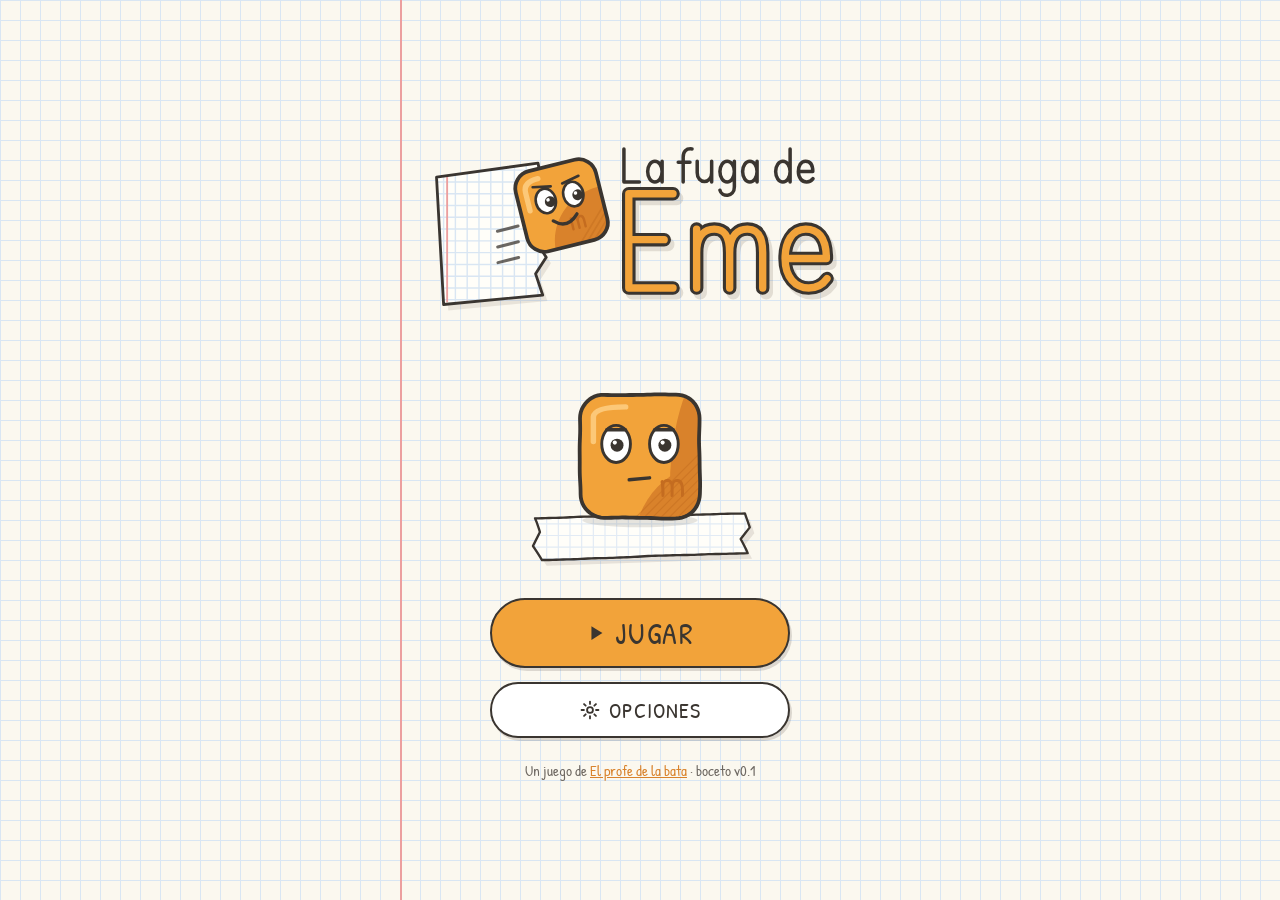
==== index.html @ b696652f "Nivel 11 «El cambio de moneda» y unidades del libro (metros y julios) - js/unidades.js: lo que se en" ====
<!DOCTYPE html>
<html lang="es">
<head>
  <meta charset="utf-8">
  <meta name="viewport" content="width=device-width, initial-scale=1, viewport-fit=cover">
  <title>La fuga de Eme · boceto</title>
  <meta name="description" content="Eme, el bloque de masa m de los problemas de física, quiere escapar del libro. Coloca las piezas para que llegue justo a la bandera: ni más, ni menos.">
  <meta name="theme-color" content="#fbf8ef">
  <link rel="icon" href="img/favicon.svg" type="image/svg+xml">
  <meta property="og:type" content="website">
  <meta property="og:locale" content="es_ES">
  <meta property="og:site_name" content="La fuga de Eme">
  <meta property="og:title" content="La fuga de Eme">
  <meta property="og:description" content="Desprecie el rozamiento. Si puede. Un puzzle de física sobre la energía mecánica.">
  <meta property="og:url" content="https://elprofedelabata.github.io/la-fuga-de-eme/">
  <meta property="og:image" content="https://elprofedelabata.github.io/la-fuga-de-eme/img/compartir.png">
  <meta property="og:image:width" content="1200">
  <meta property="og:image:height" content="630">
  <meta property="og:image:alt" content="Logo de La fuga de Eme, el lema «Desprecie el rozamiento. Si puede.» y el tablero del nivel 1 con Eme en la meta">
  <meta name="twitter:card" content="summary_large_image">
  <link rel="preconnect" href="https://fonts.googleapis.com">
  <link rel="preconnect" href="https://fonts.gstatic.com" crossorigin>
  <link href="https://fonts.googleapis.com/css2?family=Patrick+Hand&display=swap" rel="stylesheet">
  <link rel="stylesheet" href="css/estilos.css?v=ff9feccc">
  <link rel="preload" as="image" href="img/logo.svg">
  <!-- versiones: lo escribe herramientas/versionar.mjs -->
  <script type="importmap">
  {
    "imports": {
      "./js/arrastre.js": "./js/arrastre.js?v=ebaf139f",
      "./js/bienvenida.js": "./js/bienvenida.js?v=6a0dfa88",
      "./js/dev.js": "./js/dev.js?v=e347b7e7",
      "./js/dibujo.js": "./js/dibujo.js?v=e52f0383",
      "./js/escritura.js": "./js/escritura.js?v=d96bef86",
      "./js/fin-cuaderno.js": "./js/fin-cuaderno.js?v=9559b692",
      "./js/foco.js": "./js/foco.js?v=0a150992",
      "./js/historia.js": "./js/historia.js?v=70bc1437",
      "./js/inicio.js": "./js/inicio.js?v=7fcb3ae0",
      "./js/llegada-libro.js": "./js/llegada-libro.js?v=65f859db",
      "./js/main.js": "./js/main.js?v=6855f40c",
      "./js/nivel.js": "./js/nivel.js?v=c50c8a41",
      "./js/niveles.js": "./js/niveles.js?v=0e70aef8",
      "./js/opciones.js": "./js/opciones.js?v=d62a3428",
      "./js/pista.js": "./js/pista.js?v=59de9360",
      "./js/progreso.js": "./js/progreso.js?v=2889ee73",
      "./js/transicion.js": "./js/transicion.js?v=c6c6e9f1",
      "./js/tutorial.js": "./js/tutorial.js?v=2c476a29",
      "./js/unidades.js": "./js/unidades.js?v=d35aa2d8"
    }
  }
  </script>
  <!-- /versiones -->
  <link rel="modulepreload" href="js/nivel.js?v=c50c8a41">
  <link rel="modulepreload" href="js/pista.js?v=59de9360">
  <link rel="modulepreload" href="js/dibujo.js?v=e52f0383">
  <link rel="modulepreload" href="js/arrastre.js?v=ebaf139f">
  <link rel="modulepreload" href="js/historia.js?v=70bc1437">
  <link rel="modulepreload" href="js/bienvenida.js?v=6a0dfa88">
  <link rel="modulepreload" href="js/escritura.js?v=d96bef86">
  <link rel="modulepreload" href="js/fin-cuaderno.js?v=9559b692">
  <link rel="modulepreload" href="js/llegada-libro.js?v=65f859db">
  <link rel="modulepreload" href="js/inicio.js?v=7fcb3ae0">
  <link rel="modulepreload" href="js/niveles.js?v=0e70aef8">
  <link rel="modulepreload" href="js/progreso.js?v=2889ee73">
  <link rel="modulepreload" href="js/opciones.js?v=d62a3428">
  <script type="module" src="js/main.js?v=6855f40c"></script>
</head>
<body>
  <!-- Pantalla de carga: tapa el juego al menos 2 s, mientras se cargan fuentes y módulos -->
  <div class="cargando" id="cargando" role="status" aria-live="polite">
    <img class="cargando-logo" src="img/logo.svg" alt="La fuga de Eme" width="373" height="168">
    <div class="cargando-julitos" aria-hidden="true"><i></i><i></i><i></i><i></i><i></i><i></i><i></i><i></i></div>
    <p class="cargando-texto">Cargando julitos…</p>
  </div>

  <!-- Selección de niveles, agrupados por mundos -->
  <section class="niveles" id="niveles" aria-label="Elige nivel" hidden>
    <header class="niveles-cab">
      <button class="btn redondo" id="btn-niveles-volver" aria-label="Volver a la portada">
        <svg viewBox="0 0 24 24" aria-hidden="true"><path d="M15 5l-7 7 7 7"/></svg>
      </button>
      <h2>Elige nivel</h2>
      <p class="niveles-total" id="niveles-total"></p>
    </header>
    <div class="mundos" id="mundos"></div>
  </section>

  <!-- Pantalla de inicio -->
  <section class="inicio" id="inicio" aria-label="La fuga de Eme" hidden>
    <img class="inicio-logo" src="img/logo.svg" alt="La fuga de Eme" width="373" height="168">
    <canvas class="inicio-eme" id="inicio-eme" aria-hidden="true"></canvas>
    <div class="inicio-botones">
      <button class="btn principal grande" id="btn-jugar">
        <svg viewBox="0 0 24 24" aria-hidden="true"><path d="M7 4.5v15l12-7.5z"/></svg>JUGAR
      </button>
      <div class="inicio-opciones">
        <button class="btn" id="btn-opciones">
          <svg viewBox="0 0 24 24" aria-hidden="true"><circle cx="12" cy="12" r="3.2"/><path d="M12 2.8v2.6M12 18.6v2.6M21.2 12h-2.6M5.4 12H2.8M18.5 5.5l-1.8 1.8M7.3 16.7l-1.8 1.8M18.5 18.5l-1.8-1.8M7.3 7.3L5.5 5.5"/></svg>OPCIONES
        </button>
      </div>
    </div>
    <p class="inicio-pie">Un juego de <a href="https://elprofedelabata.es/" target="_blank" rel="noopener">El profe de la bata</a> · boceto v0.1</p>
  </section>

  <main class="app" id="app" data-modo="montaje">
    <header class="barra-sup">
      <button class="icono" id="btn-menu" aria-label="Acerca de La fuga de Eme">
        <svg viewBox="0 0 24 24" aria-hidden="true"><path d="M3 6.5h18M3 12.2h17M3.5 18h17.5"/></svg>
      </button>
      <h1><span class="marca">La fuga de Eme</span><span id="titulo-nivel">Nivel 1 · Ni más, ni menos</span></h1>
      <div class="estrellas" id="estrellas" role="img" aria-label="Nivel sin superar">
        <span></span>
      </div>
    </header>

    <div class="tablero-zona">
      <div class="tablero-marco">
      <div class="regla" id="regla" role="img" aria-label="Regla de alturas en julitos, de 0 a 9">
        <span class="regla-eme" id="regla-eme" aria-hidden="true"></span>
      </div>
      <div class="tablero" id="tablero">
        <canvas id="lienzo" role="img" aria-label="Tablero de 3 por 3 casillas con el recorrido de Eme"></canvas>
        <canvas id="lienzo-eme" class="lienzo-eme" aria-hidden="true"></canvas>
        <aside class="enunciado" id="enunciado" aria-live="polite" hidden></aside>
        <p class="bocadillo" id="bocadillo"></p>
      </div>
      </div>
    </div>

    <section class="bandeja" id="bandeja" aria-label="Piezas disponibles">
      <div class="piezas" id="piezas"></div>
    </section>

    <section class="directo" id="directo" aria-label="Energía en directo" hidden>
      <div class="directo-cab"><b>Energía en directo</b><span>piezas bloqueadas</span></div>
      <div class="barra-e" id="barra-e">
        <span class="seg ep"></span><span class="seg ec"></span><span class="seg calor"></span>
      </div>
      <p class="directo-pie" id="directo-pie">Total: 8 julitos. Siempre.</p>
    </section>

    <footer class="acciones" id="acciones-montaje">
      <button class="btn redondo" id="btn-vaciar" aria-label="Quitar todas las piezas">
        <svg viewBox="0 0 24 24" aria-hidden="true"><path d="M5.5 9.5A7.5 7.5 0 1 1 5 14"/><path d="M4 4.5v5.5h5.5"/></svg>
      </button>
      <button class="btn principal grande" id="btn-lanzar">
        <svg viewBox="0 0 24 24" aria-hidden="true"><path d="M7 4.5v15l12-7.5z"/></svg>LANZAR
      </button>
    </footer>
    <footer class="acciones controles" id="acciones-directo" hidden>
      <button class="btn" id="btn-pausa" aria-label="Pausa">
        <svg viewBox="0 0 24 24" aria-hidden="true"><path class="i-pausa" d="M8 5v14M16 5v14"/><path class="i-play" d="M7 4.5v15l12-7.5z"/></svg>
        <small>pausa</small>
      </button>
      <button class="btn" id="btn-lento" aria-pressed="false">×0,5<small>cámara lenta</small></button>
      <button class="btn" id="btn-normal" aria-pressed="true">×1<small>normal</small></button>
      <button class="btn" id="btn-parar" aria-label="Parar y volver a montar">
        <svg viewBox="0 0 24 24" aria-hidden="true"><rect x="6" y="6" width="12" height="12" rx="1.5"/></svg>
        <small>parar</small>
      </button>
    </footer>
  </main>

  <div class="hoja-fondo" id="hoja" hidden>
    <section class="hoja" role="dialog" aria-modal="false" aria-labelledby="hoja-titulo">
      <span class="asa" aria-hidden="true"></span>
      <div class="hoja-cab">
        <h2 id="hoja-titulo"></h2>
        <div class="estrellas grandes" id="hoja-estrellas"><span></span></div>
      </div>
      <p class="hoja-msg" id="hoja-msg"></p>
      <p class="hoja-sub">Balance de energía</p>
      <div class="balance" id="balance"></div>
      <p class="ecuacion"><b id="ecuacion"></b><span id="cita"></span></p>
      <p class="pista-ayuda" id="pista-ayuda" hidden></p>
      <div class="hoja-botones">
        <button class="btn" id="btn-reintentar">
          <svg viewBox="0 0 24 24" aria-hidden="true"><path d="M5.5 9.5A7.5 7.5 0 1 1 5 14"/><path d="M4 4.5v5.5h5.5"/></svg>Reintentar
        </button>
        <button class="btn principal" id="btn-al-mapa" title="Volver al mapa de niveles">
          <svg viewBox="0 0 24 24" aria-hidden="true"><path d="M3.5 6.5l5.5-2.5 6 2.5 5.5-2.5v13.5l-5.5 2.5-6-2.5-5.5 2.5z"/><path d="M9 4v13.5M15 6.5V20"/></svg><span id="al-mapa-texto">Al mapa</span>
        </button>
      </div>
    </section>
  </div>

  <dialog class="acerca" id="acerca">
    <h2><img class="acerca-logo" src="img/logo.svg" alt="La fuga de Eme" width="373" height="168"></h2>
    <p class="lema">Desprecie el rozamiento. Si puede.</p>
    <p>Eme es <i>el</i> bloque de los problemas de física: «un bloque de masa <i>m</i> desliza por un plano inclinado…». Está harto, y quiere escapar del libro.</p>
    <p>Coloca las piezas que faltan para que llegue a la bandera con la energía justa. Cada cuadrito de altura es un <b>julito</b> de energía potencial; cada material se come unos cuantos en forma de calor.</p>
    <p class="nota">Boceto v0.1 · solo el nivel 1. Un juego de <a href="https://elprofedelabata.es/" target="_blank" rel="noopener">El profe de la bata</a>.</p>
    <form method="dialog" class="acerca-botones">
      <button class="btn" id="btn-elegir-nivel" value="niveles">Elegir nivel</button>
      <button class="btn" id="btn-menu-opciones" value="opciones">Opciones</button>
      <button class="btn" id="btn-ver-historia" value="historia">Ver la historia</button>
      <button class="btn" id="btn-ver-fin1" value="fin1" hidden>Ver el final del cuaderno</button>
      <button class="btn" id="btn-ver-libro" value="libro" hidden>Ver la llegada al libro</button>
      <button class="btn principal">¡Vamos!</button>
    </form>
  </dialog>

  <!-- Opciones -->
  <dialog class="opciones" id="opciones" aria-labelledby="opciones-titulo">
    <header class="opciones-cab">
      <h2 id="opciones-titulo">Opciones</h2>
      <button class="icono cerrar" id="opciones-cerrar" aria-label="Cerrar opciones">
        <svg viewBox="0 0 24 24" aria-hidden="true"><path d="M6 6l12 12M18 6L6 18"/></svg>
      </button>
    </header>

    <section class="opciones-bloque">
      <h3>Apariencia</h3>
      <fieldset class="opcion">
        <legend>Calidad</legend>
        <div class="segmentos">
          <label><input type="radio" name="calidad" value="baja"><span>Baja</span></label>
          <label><input type="radio" name="calidad" value="media"><span>Media</span></label>
          <label><input type="radio" name="calidad" value="alta"><span>Alta</span></label>
        </div>
      </fieldset>
      <fieldset class="opcion">
        <legend>Modo</legend>
        <div class="segmentos">
          <label><input type="radio" name="tema" value="claro"><span>
            <svg viewBox="0 0 24 24" aria-hidden="true"><circle cx="12" cy="12" r="4.2"/><path d="M12 2.5v2.4M12 19.1v2.4M2.5 12h2.4M19.1 12h2.4M5.3 5.3L7 7M17 17l1.7 1.7M5.3 18.7L7 17M17 7l1.7-1.7"/></svg>Claro</span></label>
          <label><input type="radio" name="tema" value="oscuro"><span>
            <svg viewBox="0 0 24 24" aria-hidden="true"><path d="M20 14.5A8.5 8.5 0 1 1 9.5 4a7 7 0 0 0 10.5 10.5z"/></svg>Oscuro</span></label>
        </div>
      </fieldset>
    </section>

    <section class="opciones-bloque">
      <h3>Sonido</h3>
      <label class="opcion deslizador"><span>General</span>
        <input type="range" name="volumen" min="0" max="100" step="5"><output></output></label>
      <label class="opcion deslizador"><span>Música</span>
        <input type="range" name="musica" min="0" max="100" step="5"><output></output></label>
      <label class="opcion deslizador"><span>Efectos</span>
        <input type="range" name="efectos" min="0" max="100" step="5"><output></output></label>
    </section>

    <section class="opciones-bloque">
      <h3>Datos</h3>
      <div class="opcion borrar" id="borrar">
        <p class="borrar-texto">Borra las estrellas, la historia vista y estas opciones. El juego vuelve a empezar como la primera vez.</p>
        <button class="btn peligro" id="btn-borrar">
          <svg viewBox="0 0 24 24" aria-hidden="true"><path d="M4.5 7h15M9.5 7V4.8h5V7M6.5 7l1 13h9l1-13M10 11v5.5M14 11v5.5"/></svg>Borrar progreso
        </button>
        <div class="borrar-confirmar" id="borrar-confirmar" hidden>
          <p><b>¿Seguro?</b> No se puede deshacer.</p>
          <button class="btn" id="btn-borrar-no">Cancelar</button>
          <button class="btn peligro" id="btn-borrar-si">Sí, borrar</button>
        </div>
        <p class="borrar-hecho" id="borrar-hecho" role="status" hidden>Progreso borrado. Reiniciando…</p>
      </div>
    </section>
    <p class="opciones-nota">Boceto: de momento, solo «Borrar progreso» tiene efecto.</p>
  </dialog>

  <!-- Historia de primer acceso: quién es Eme y cuál es su plan -->
  <!-- Bienvenida del primer nivel: Eme en primer plano se presenta -->
  <div class="bienvenida" id="bienvenida" role="dialog" aria-modal="true" aria-label="Eme te da la bienvenida" hidden>
    <div class="bienvenida-escena">
      <button class="bienvenida-bocadillo" id="bienvenida-bocadillo">
        <span class="bienvenida-texto" id="bienvenida-texto" aria-hidden="true"></span>
        <span class="bienvenida-seguir" aria-hidden="true"><span class="con-raton">Haz clic para continuar</span><span class="con-dedo">Toca para continuar</span>&nbsp;▸</span>
      </button>
      <canvas class="bienvenida-eme" id="bienvenida-eme" aria-hidden="true"></canvas>
    </div>
  </div>

  <div class="historia" id="historia" role="dialog" aria-modal="true" aria-label="La historia de Eme" hidden>
    <button class="btn saltar" id="historia-saltar">Saltar
      <svg viewBox="0 0 24 24" aria-hidden="true"><path d="M5 6l6 6-6 6M12 6l6 6-6 6"/></svg>
    </button>
    <canvas id="historia-lienzo" aria-hidden="true"></canvas>
    <p class="historia-texto" id="historia-texto" aria-live="polite"></p>
    <div class="historia-pie">
      <div class="historia-puntos" id="historia-puntos" aria-hidden="true"></div>
      <button class="btn principal grande" id="historia-vamos" hidden>¡Vamos!</button>
      <p class="historia-ayuda">Toca para avanzar</p>
    </div>
  </div>
</body>
</html>
---- css/estilos.css ----
/* La fuga de Eme · estilos (boceto). Móvil en vertical primero. */
:root {
  --papel: #fbf8ef;
  --cuadri: #d9e6f3;
  --tarjeta: #fffef9;
  --lapiz: #3a3530;
  --suave: #6e6862;
  --naranja: #f2a33a;
  --naranja-o: #d9822b;
  --julito: #f7d046;
  --calor: #e5533d;
  --ep: #5c8ee6;
  --fuente: "Patrick Hand", "Segoe Print", "Comic Sans MS", cursive;
  /* bordes "a mano": radios ligeramente irregulares */
  --mano: 14px 11px 15px 10px / 11px 15px 10px 14px;
  --mano-peq: 9px 7px 10px 6px / 7px 10px 6px 9px;
}

* { box-sizing: border-box; }
html, body { margin: 0; height: 100%; }
body {
  font-family: var(--fuente);
  color: var(--lapiz);
  background-color: var(--papel);
  background-image:
    linear-gradient(var(--cuadri) 1px, transparent 1px),
    linear-gradient(90deg, var(--cuadri) 1px, transparent 1px);
  background-size: 20px 20px;
  -webkit-tap-highlight-color: transparent;
  overscroll-behavior: none;
}
button { font: inherit; color: inherit; }
[hidden] { display: none !important; }

.app {
  height: 100dvh;
  max-width: 460px;
  margin: 0 auto;
  display: flex;
  flex-direction: column;
  gap: 8px;
  padding: max(8px, env(safe-area-inset-top)) 12px max(10px, env(safe-area-inset-bottom));
}

/* ---------- barra superior ---------- */
.barra-sup { display: flex; align-items: center; gap: 8px; min-height: 44px; }
.barra-sup h1 {
  flex: 1; margin: 0; text-align: center; font-weight: normal; line-height: 1.05;
  display: flex; flex-direction: column;
}
.barra-sup .marca { font-size: 13px; color: var(--naranja-o); letter-spacing: 0.04em; }
.barra-sup #titulo-nivel { font-size: 19px; }
/* en el libro, el título abre el enunciado del problema */
#titulo-nivel.con-enunciado { cursor: pointer; text-decoration: underline dotted 1.5px; text-underline-offset: 4px; }

/* la ficha del enunciado: un recuadro del libro de texto, sobre la parte de abajo del tablero */
.enunciado {
  position: absolute; left: 5%; right: 5%; bottom: 5%; z-index: 32;
  padding: 9px 13px 10px; cursor: pointer;
  font-family: Georgia, "Times New Roman", serif; font-size: 15px; line-height: 1.35; color: #2c2824;
  background: #fffef9; border: 1.5px solid #7d9cbf; border-left: 5px solid #3d6a99; border-radius: 3px;
  box-shadow: 3px 4px 0 rgba(60, 50, 40, 0.18);
  animation: entra-enunciado 0.45s cubic-bezier(0.2, 1.3, 0.5, 1);
}
.enunciado[hidden] { display: none; }
.enunciado b { display: block; margin-bottom: 2px; font-size: 14px; color: #3d6a99; }
.enunciado p { margin: 0; }
@keyframes entra-enunciado { from { opacity: 0; transform: translateY(14px) rotate(-1.5deg); } }
.icono {
  width: 44px; height: 44px; border: 0; background: none; padding: 8px; border-radius: 10px; cursor: pointer;
}
.icono svg { width: 100%; height: 100%; fill: none; stroke: var(--lapiz); stroke-width: 2.2; stroke-linecap: round; }

.estrellas { display: flex; gap: 2px; }
.estrellas span {
  width: 20px; height: 20px; display: block;
  background: #c9c4bd;
  clip-path: polygon(50% 2%, 62% 36%, 98% 37%, 69% 59%, 80% 95%, 50% 74%, 20% 95%, 31% 59%, 2% 37%, 38% 36%);
  position: relative;
}
.estrellas span::after {
  content: ""; position: absolute; inset: 2.5px;
  background: var(--papel);
  clip-path: inherit;
}
.estrellas span.llena { background: var(--lapiz); }
.estrellas span.llena::after { background: var(--julito); }


/* ---------- julitos (fichas del balance de energía) ---------- */
.ficha {
  width: 22px; height: 22px; display: inline-block; border: 1.5px solid var(--lapiz); border-radius: 2px;
  transition: background-color 0.15s;
}
.ficha.ep { background: var(--ep); }
.ficha.ec { background: var(--julito); }
.ficha.calor { background: var(--calor); }
.ficha.gana { background: #3C8D3C; }

/* ---------- tablero ---------- */
.tablero-zona { flex: 1 1 auto; min-height: 220px; container-type: size; display: grid; place-items: center; }
.tablero-marco { display: flex; align-items: stretch; gap: 3px; margin-left: -8px; }

/* regla de alturas, por fuera a la izquierda: cada cuadrito es un julito de Ep.
   --n es el número de cuadritos de alto del tablero; letra y posiciones se adaptan solas. */
.regla { position: relative; width: 36px; flex: none; container-type: size; --n: 9; }
.regla-n {
  position: absolute; right: 0;
  top: calc(2.5px + (100% - 5px) * (var(--n) - var(--h)) / var(--n));
  transform: translateY(-50%);
  display: flex; align-items: center; gap: 3px;
  font-size: clamp(9px, 100cqh / var(--n) * 0.42, 15px); line-height: 1; color: #4a6a94;
}
.regla-n::after { content: ""; width: 8px; height: 1.5px; background: #8aa3c4; border-radius: 1px; }
.regla-n.meta { color: var(--calor); }
/* en el libro, en metros: la unidad, arriba del todo */
.regla-u { display: none; position: absolute; right: 2px; top: -17px; font-size: 13px; color: #4a6a94; }
.regla.metros .regla-u { display: block; }
/* al cambiar de unidades, cada número da la vuelta */
.regla-n.gira { animation: gira-regla 0.4s ease-in-out; }
@keyframes gira-regla { 50% { transform: translateY(-50%) rotateX(90deg); } }
.regla-n.meta::after { background: var(--calor); height: 2px; }
/* marcador: altura actual de Eme */
.regla-eme {
  position: absolute; right: -2px; z-index: 1;
  top: calc(2.5px + (100% - 5px) * (var(--n) - var(--h, 8)) / var(--n));
  transform: translateY(-50%);
  width: 0; height: 0;
  border-top: 6px solid transparent; border-bottom: 6px solid transparent;
  border-left: 10px solid var(--naranja);
  filter: drop-shadow(0.8px 0 0 var(--lapiz)) drop-shadow(-0.8px 0 0 var(--lapiz)) drop-shadow(0 0.8px 0 var(--lapiz)) drop-shadow(0 -0.8px 0 var(--lapiz));
}

.tablero {
  position: relative;
  /* 3 filas de casillas y --cols columnas (casillas cuadradas) */
  width: min(100cqw - 31px, 100cqh * var(--cols, 3) / var(--filas, 3)); aspect-ratio: var(--cols, 3) / var(--filas, 3);
  border: 2.5px solid var(--lapiz); border-radius: 8px 6px 9px 5px / 6px 9px 5px 8px;
  background: var(--tarjeta);
  box-shadow: 4px 5px 0 rgba(80, 70, 60, 0.12);
  overflow: visible;          /* la capa de Eme asoma por arriba; el dibujo del tablero se recorta solo */
}
#lienzo { border-radius: 6px 4px 7px 3px / 4px 7px 3px 6px; }   /* esquinas como las del borde */
.tablero canvas { position: absolute; inset: 0; width: 100%; height: 100%; display: block; }
.hueco {
  position: absolute; width: 33.333%; height: 33.333%;   /* el ancho lo pone el juego */
  border: 0; background: transparent; cursor: pointer; border-radius: 10px;
}
.hueco:focus-visible { outline: 3px solid var(--naranja-o); outline-offset: -6px; }
.app:not([data-modo="montaje"]) .hueco { pointer-events: none; }

/* El bocadillo sale de la boca de Eme: --bx y --by (las pone el juego) son el punto donde
   acaba el pico. El pico va a la altura de la primera línea; si Eme está muy arriba, el
   bocadillo no se sale del tablero y el pico baja hasta la boca. */
.bocadillo {
  --top: max(4px, calc(var(--by, 70px) - 21px));
  position: absolute; left: var(--bx, 37%); top: var(--top);
  width: min(64%, calc(100% - var(--bx, 37%) - 6px));
  margin: 0; padding: 8px 12px; font-size: clamp(14px, 4cqw, 18px); line-height: 1.2;
  background: #fff; border: 2px solid var(--lapiz); border-radius: var(--mano);
  cursor: pointer; transition: opacity 0.3s;
  text-wrap: pretty;          /* sin palabras sueltas en la última línea */
}
.bocadillo::before {
  content: ""; position: absolute; left: -14px; top: calc(var(--by, 70px) - var(--top) - 10px);
  border: 8px solid transparent; border-right: 14px solid var(--lapiz); border-left: 0;
}
.bocadillo::after {
  content: ""; position: absolute; left: -10px; top: calc(var(--by, 70px) - var(--top) - 8px);
  border: 6px solid transparent; border-right: 11px solid #fff; border-left: 0;
}
.bocadillo.oculto { opacity: 0; pointer-events: none; }
/* texto escribiéndose: lo que falta está puesto pero invisible (ni saltos ni cortes nuevos) */
.escrito-falta { visibility: hidden; }
.boc-seguir {
  display: block; margin-top: 4px; text-align: right;
  font-size: 0.72em; color: var(--suave);
  opacity: 0; transition: opacity 0.3s;
}
.bocadillo.escrito .boc-seguir { opacity: 1; animation: seguir 1.2s ease-in-out infinite; }

/* ---------- bandeja ---------- */
.bandeja { min-height: 0; }
.piezas {
  display: flex; gap: 10px; overflow-x: auto; padding: 14px 4px 8px;
  scroll-snap-type: x proximity; scrollbar-width: thin;
}
.pieza {
  flex: 0 0 100px; position: relative; scroll-snap-align: start;
  display: flex; flex-direction: column; align-items: center; gap: 2px;
  padding: 10px 6px 8px; background: #fff; cursor: pointer;
  border: 2px solid var(--lapiz); border-radius: var(--mano);
  transition: transform 0.15s, box-shadow 0.15s, opacity 0.15s;
}
.pieza canvas { width: 60px; height: 60px; border: 1px solid #b9b3ac; border-radius: 4px; }
.pieza .n1 { font-size: 15px; line-height: 1; margin-top: 4px; }
.pieza .n2 { font-size: 14px; line-height: 1; color: var(--suave); }
.pieza .pegatina {
  position: absolute; top: -10px; right: -6px; min-width: 34px; padding: 1px 6px;
  font-family: system-ui, sans-serif; font-weight: 700; font-size: 13px; color: #fff; text-align: center;
  background: var(--calor); border-radius: 9px;
}
.pieza .pegatina.gana { background: #3C8D3C; }   /* da julitos */
.pieza .pegatina.cero { background: #9a9a9a; }
.pieza .pegatina.gira { animation: gira-pegatina 0.4s ease-in-out; }
@keyframes gira-pegatina { 50% { transform: rotateX(90deg) scale(1.15); } }
.pieza.seleccionada {
  transform: translateY(-10px); border-color: var(--naranja-o); border-width: 3px;
  box-shadow: 0 0 0 4px rgba(242, 163, 58, 0.35), 3px 10px 0 rgba(80, 70, 60, 0.15);
}
.pieza.no-encaja { opacity: 0.35; }
/* silueta que queda en la bandeja cuando la pieza está fuera (en la mano o en el tablero) */
.pieza.fuera {
  background: transparent; border-style: dashed; border-color: #b4ada5; box-shadow: none; transform: none;
}
.pieza.fuera > * { opacity: 0.18; }

/* pieza flotante que se arrastra o vuela */
.fantasma {
  position: fixed; left: 0; top: 0; z-index: 50; pointer-events: none;
  transform-origin: center; will-change: transform; --alto: 0;
}
.fantasma canvas {
  display: block; width: 100%; height: 100%;
  background: var(--tarjeta); border: 2px solid var(--lapiz); border-radius: 6px;
  box-shadow: calc(var(--alto) * 0.35px) calc(var(--alto) * 1px) calc(var(--alto) * 1.1px) rgba(60, 50, 40, 0.3);
}

.fantasma.enganchada canvas {
  border-color: var(--naranja-o); border-width: 3px;
  box-shadow: 0 0 0 4px rgba(242, 163, 58, 0.45), calc(var(--alto) * 0.35px) calc(var(--alto) * 1px) calc(var(--alto) * 1.1px) rgba(60, 50, 40, 0.3);
}

/* gestos: la bandeja se desliza en horizontal; tirar hacia arriba de una pieza la arrastra */
.app { user-select: none; -webkit-user-select: none; -webkit-touch-callout: none; }
.piezas, .pieza { touch-action: pan-x; }
.hueco { touch-action: none; }
.pieza canvas, .tablero canvas { -webkit-user-drag: none; }

/* ---------- energía en directo ---------- */
.directo {
  background: #fff; border: 2px solid var(--lapiz); border-radius: var(--mano); padding: 10px 14px;
}
.directo-cab { display: flex; justify-content: space-between; align-items: baseline; font-size: 17px; }
.directo-cab b { font-weight: normal; }
.directo-cab span { font-size: 13px; color: var(--suave); }
.barra-e {
  display: flex; height: 40px; margin: 8px 0 6px; border: 2px solid var(--lapiz); border-radius: 4px; overflow: hidden;
  background: repeating-linear-gradient(90deg, transparent 0 calc(12.5% - 1px), rgba(255, 255, 255, 0.6) calc(12.5% - 1px) 12.5%);
}
.barra-e .seg { display: flex; align-items: center; justify-content: center; gap: 5px; overflow: hidden; white-space: nowrap; font-size: 16px; transition: width 0.08s linear; }
.barra-e .seg svg {
  width: 19px; height: 19px; flex: none;
  fill: none; stroke: currentColor; stroke-width: 2.1; stroke-linecap: round; stroke-linejoin: round;
}
.barra-e .seg svg .nucleo { fill: currentColor; stroke: none; opacity: 0.55; }
.barra-e .seg svg circle.nucleo, .grupo small svg circle.nucleo { opacity: 1; }
.barra-e .seg svg .nieve { stroke-width: 1.6; }
/* subíndices de Ep y Ec: pequeños y sin descuadrar la altura de la línea */
sub { font-size: 0.68em; line-height: 0; vertical-align: -0.28em; margin-left: 0.04em; }
.barra-e .ep { background: var(--ep); color: #fff; }
.barra-e .ec { background: var(--julito); }
.barra-e .calor { background: var(--calor); color: #fff; }
.directo-pie { margin: 0; font-size: 15px; }

/* ---------- botones ---------- */
.acciones { display: flex; gap: 12px; align-items: center; padding-bottom: 4px; }
.btn {
  min-height: 52px; padding: 6px 16px; cursor: pointer;
  display: inline-flex; align-items: center; justify-content: center; gap: 8px;
  font-size: 20px; background: #fff;
  border: 2px solid var(--lapiz); border-radius: 999px;
  box-shadow: 2px 3px 0 rgba(80, 70, 60, 0.18);
  transition: transform 0.12s, box-shadow 0.12s, background-color 0.12s;
}
.btn:active { transform: translate(1px, 2px); box-shadow: 1px 1px 0 rgba(80, 70, 60, 0.18); }
.btn svg { width: 22px; height: 22px; fill: none; stroke: var(--lapiz); stroke-width: 2.4; stroke-linecap: round; stroke-linejoin: round; }
.btn.principal { background: var(--naranja); }
.btn.principal svg { fill: var(--lapiz); stroke: none; }
/* iconos de trazo (en la hoja de resultado, cualquiera de los dos puede ser el principal) */
.hoja-botones .btn svg { fill: none; stroke: var(--lapiz); stroke-width: 2.4; }
.btn.grande { flex: 1; min-height: 64px; font-size: 26px; letter-spacing: 0.06em; }
.btn.redondo { width: 64px; min-height: 64px; padding: 0; }
.btn[disabled] { opacity: 0.45; cursor: not-allowed; }
.btn.atenuado { opacity: 0.55; }

.controles { justify-content: space-between; }
.controles .btn { flex: 1; flex-direction: column; gap: 0; min-height: 64px; padding: 4px; font-size: 20px; border-radius: 22px; }
.controles .btn small { font-size: 12px; color: var(--suave); line-height: 1; }
.controles .btn[aria-pressed="true"] { background: var(--naranja); }
.controles .btn svg { fill: var(--lapiz); stroke: none; width: 22px; height: 22px; }
.controles .btn .i-pausa { fill: none; stroke: var(--lapiz); stroke-width: 3.2; }
#btn-pausa .i-play { display: none; }
#btn-pausa.pausado .i-play { display: block; }
#btn-pausa.pausado .i-pausa { display: none; }

/* ---------- panel de resultado ---------- */
.hoja-fondo { position: fixed; inset: 0; z-index: 20; display: flex; align-items: flex-end; justify-content: center; pointer-events: none; }
.hoja {
  pointer-events: auto;
  width: 100%; max-width: 460px; background: #fff;
  border: 2px solid var(--lapiz); border-bottom: 0; border-radius: 26px 22px 0 0;
  box-shadow: 0 -6px 0 rgba(60, 50, 40, 0.1);
  padding: 8px 20px max(16px, env(safe-area-inset-bottom));
  animation: sube 0.35s cubic-bezier(0.2, 0.9, 0.3, 1.15);
}
@keyframes sube { from { transform: translateY(100%); } }
.asa { display: block; width: 40px; height: 5px; margin: 0 auto 6px; background: #c9c4bd; border-radius: 3px; }
.hoja-cab { display: flex; justify-content: space-between; align-items: center; }
.hoja h2 { margin: 0; font-weight: normal; font-size: 30px; }
.estrellas.grandes span { width: 30px; height: 30px; }
.hoja-msg { margin: 2px 0 8px; font-size: 16px; line-height: 1.25; }
.hoja-sub { margin: 0 0 4px; font-size: 14px; color: var(--suave); }
.balance { display: flex; flex-wrap: wrap; gap: 6px 14px; align-items: flex-start; }
.grupo { display: flex; flex-direction: column; align-items: center; gap: 2px; }
.grupo .fs { display: flex; gap: 3px; padding-bottom: 4px; border-bottom: 1.5px solid var(--suave); }
.grupo .ficha { width: 20px; height: 20px; }
.grupo .ficha.media { width: 10px; }   /* medio julito */
.grupo small { font-size: 13px; display: flex; align-items: center; gap: 3px; }
.grupo small svg {
  width: 14px; height: 14px; flex: none;
  fill: none; stroke: currentColor; stroke-width: 2.2; stroke-linecap: round; stroke-linejoin: round;
}
.grupo small svg .nucleo { fill: currentColor; stroke: none; opacity: 0.55; }
.grupo.ep small svg { color: var(--ep); }
.grupo.ec small svg { color: #c79513; }
.grupo.calor small svg { color: var(--calor); }
.ecuacion { display: flex; justify-content: space-between; align-items: baseline; gap: 10px; margin: 10px 0 4px; }
.ecuacion b { font-weight: normal; font-size: 22px; }
.ecuacion span { font-size: 15px; color: var(--suave); text-align: right; }
.pista-ayuda { margin: 4px 0; padding: 6px 10px; font-size: 15px; background: #fff7e4; border: 1.5px dashed var(--naranja-o); border-radius: var(--mano-peq); }
.hoja-botones { display: flex; gap: 12px; margin-top: 10px; }
.hoja-botones .btn { flex: 1; }

/* ---------- acerca de ---------- */
.acerca {
  max-width: 380px; border: 2px solid var(--lapiz); border-radius: var(--mano); padding: 18px 22px;
  background: var(--tarjeta); color: var(--lapiz); font-size: 17px; line-height: 1.3;
}
.acerca::backdrop { background: rgba(58, 53, 48, 0.35); }
.acerca h2 { margin: 0; font-weight: normal; font-size: 32px; }
.acerca .lema { margin-top: 0; color: var(--naranja-o); }
.acerca .nota { font-size: 14px; color: var(--suave); }
.acerca a { color: var(--naranja-o); }
.acerca form { text-align: right; }

.acerca-botones { display: flex; justify-content: flex-end; gap: 10px; flex-wrap: wrap; }
.acerca-botones .btn { min-height: 46px; font-size: 18px; }

/* ---------- pantalla de carga ---------- */
.cargando {
  position: fixed; inset: 0; z-index: 60;
  display: flex; flex-direction: column; align-items: center; justify-content: center; gap: 22px;
  background-color: var(--papel);
  background-image:
    linear-gradient(var(--cuadri) 1px, transparent 1px),
    linear-gradient(90deg, var(--cuadri) 1px, transparent 1px);
  background-size: 20px 20px;

}
.cargando-logo { width: min(82vw, 420px); height: auto; animation: flota 2.4s ease-in-out infinite; }
@keyframes flota { 50% { transform: translateY(-6px) rotate(-0.6deg); } }
/* 8 julitos que se llenan de energía uno a uno (y vuelven a empezar si la carga tarda) */
.cargando-julitos { display: flex; gap: 6px; }
.cargando-julitos i {
  width: 20px; height: 20px; border: 2px solid var(--lapiz); border-radius: 3px; background: #fff;
  animation: julito 2.2s infinite;
}
.cargando-julitos i:nth-child(2) { animation-delay: 0.2s; }
.cargando-julitos i:nth-child(3) { animation-delay: 0.4s; }
.cargando-julitos i:nth-child(4) { animation-delay: 0.6s; }
.cargando-julitos i:nth-child(5) { animation-delay: 0.8s; }
.cargando-julitos i:nth-child(6) { animation-delay: 1.0s; }
.cargando-julitos i:nth-child(7) { animation-delay: 1.2s; }
.cargando-julitos i:nth-child(8) { animation-delay: 1.4s; }
@keyframes julito {
  0% { background: #fff; transform: scale(1); }
  8% { background: var(--ep); transform: scale(1.18); }
  16%, 82% { background: var(--ep); transform: scale(1); }
  100% { background: #fff; }
}
.cargando-texto { margin: 0; font-size: 18px; color: var(--suave); }
.acerca h2 { margin: 0 0 6px; }
.acerca-logo { display: block; width: 100%; max-width: 300px; height: auto; }

/* ---------- pantalla de inicio ---------- */
.inicio {
  position: fixed; inset: 0; z-index: 45;
  display: flex; flex-direction: column; align-items: center; justify-content: center; gap: clamp(10px, 2.5dvh, 22px);
  padding: max(20px, env(safe-area-inset-top)) 20px max(16px, env(safe-area-inset-bottom));
  background-color: var(--papel);
  background-image:
    linear-gradient(var(--cuadri) 1px, transparent 1px),
    linear-gradient(90deg, var(--cuadri) 1px, transparent 1px);
  background-size: 20px 20px;
}
.inicio::before {   /* margen rojo de cuaderno */
  content: ""; position: absolute; left: max(18px, calc(50% - 240px)); top: 0; bottom: 0; width: 2px; background: #ec9f9f;
}
.inicio-logo { width: min(86vw, 440px); height: auto; position: relative; animation: flota 2.6s ease-in-out infinite; }
.inicio-eme { width: min(66vw, 280px, 34dvh); aspect-ratio: 6 / 5; position: relative; }
.inicio-botones { display: flex; flex-direction: column; align-items: center; gap: 14px; position: relative; }
.inicio-botones .btn { width: min(78vw, 300px); }
.inicio-botones .btn.grande { min-height: 70px; font-size: 30px; }
#btn-opciones { min-height: 56px; font-size: 22px; letter-spacing: 0.05em; }
#btn-opciones svg { fill: none; stroke: var(--lapiz); stroke-width: 2; }
.inicio-opciones { position: relative; }
@keyframes pop { from { opacity: 0; scale: 0.6; } }
.inicio-pie { margin: 0; font-size: 15px; color: var(--suave); position: relative; }
.inicio-pie a { color: var(--naranja-o); }

/* ---------- selección de niveles ---------- */
.niveles {
  position: fixed; inset: 0; z-index: 45; overflow-y: auto; overscroll-behavior: contain;
  padding: max(10px, env(safe-area-inset-top)) 14px max(24px, env(safe-area-inset-bottom));
  background-color: var(--papel);
  background-image:
    linear-gradient(var(--cuadri) 1px, transparent 1px),
    linear-gradient(90deg, var(--cuadri) 1px, transparent 1px);
  background-size: 20px 20px;
}
.niveles-cab {
  position: sticky; top: -10px; z-index: 2; max-width: 520px; margin: 0 auto;
  display: flex; align-items: center; gap: 12px; padding: 8px 0 10px;
  background: linear-gradient(var(--papel) 75%, transparent);
}
.niveles-cab .btn.redondo { width: 48px; min-height: 48px; }
.niveles-cab h2 { flex: 1; margin: 0; font-weight: normal; font-size: 30px; }
.niveles-total { margin: 0; display: flex; align-items: center; gap: 5px; font-size: 19px; }
.estrella-mini, .mini-estrellas i {
  display: inline-block; width: 18px; height: 18px; background: var(--julito);
  clip-path: polygon(50% 2%, 62% 36%, 98% 37%, 69% 59%, 80% 95%, 50% 74%, 20% 95%, 31% 59%, 2% 37%, 38% 36%);
}
.mundos { max-width: 520px; margin: 0 auto; display: flex; flex-direction: column; gap: 22px; }

.mundo {
  position: relative; padding: 14px 16px 10px 18px;
  border: 2.5px solid var(--lapiz); border-radius: 12px 9px 13px 8px / 9px 13px 8px 12px;
  box-shadow: 5px 6px 0 rgba(80, 70, 60, 0.13);
}
.mundo h3 { margin: 0; display: flex; align-items: baseline; gap: 10px; font-weight: normal; font-size: 26px; line-height: 1.1; }
.mundo-num { font-size: 16px; color: var(--naranja-o); letter-spacing: 0.04em; }
.mundo-candado { margin-left: auto; align-self: center; }
.mundo-candado svg { width: 22px; height: 22px; fill: none; stroke: currentColor; stroke-width: 2; }
.mundo-aviso { margin: 2px 0 0; font-size: 15px; opacity: 0.8; }
.mundo.bloqueado { filter: saturate(0.55); }
.mundo.pronto .camino { opacity: 0.55; }
.mundo-escena {
  position: relative; z-index: 2; margin: 6px 0 2px; padding: 4px 12px; cursor: pointer;
  font: inherit; font-size: 15px; color: var(--lapiz); background: #fff;
  border: 1.8px solid var(--lapiz); border-radius: 999px; box-shadow: 2px 2px 0 rgba(80, 70, 60, 0.18);
}
.mundo-escena:hover { background: #fff7e4; }
/* recién desbloqueado (al volver del final de un mundo): da un saltito y brilla */
.mundo.recien { animation: mundo-recien 1.6s ease-out 0.5s both; }
@keyframes mundo-recien {
  0% { transform: scale(0.94); box-shadow: 0 0 0 0 rgba(242, 163, 58, 0.8); }
  35% { transform: scale(1.03); }
  60% { transform: scale(1); box-shadow: 0 0 0 14px rgba(242, 163, 58, 0); }
  100% { transform: none; box-shadow: 5px 6px 0 rgba(80, 70, 60, 0.13); }
}
.mundo.bloqueado .camino { opacity: 0.75; }

.camino { position: relative; margin-top: 6px; }
.camino-6, .camino-8 { aspect-ratio: 16 / 10.5; }
.camino-10 { aspect-ratio: 16 / 15; }
.camino-1 { height: 108px; }
.camino-linea { position: absolute; inset: 0; width: 100%; height: 100%; overflow: visible; }
.camino-linea polyline { fill: none; stroke: currentColor; stroke-width: 2; stroke-dasharray: 7 6; opacity: 0.45; }

.nivel-btn {
  position: absolute; transform: translate(-50%, -50%);
  width: 54px; height: 54px; padding: 0; cursor: pointer;
  display: flex; align-items: center; justify-content: center;
  font-size: 26px; color: var(--lapiz);
  background: #fff; border: 2.5px solid var(--lapiz); border-radius: 13px 10px 14px 9px / 10px 14px 9px 13px;
  box-shadow: 2px 3px 0 rgba(80, 70, 60, 0.2);
  transition: transform 0.12s, box-shadow 0.12s;
}
.nivel-btn svg { width: 24px; height: 24px; fill: none; stroke: currentColor; stroke-width: 2; }
.nivel-btn.completado, .nivel-btn.siguiente { background: var(--naranja); }
.nivel-btn.siguiente { animation: late 1.6s ease-in-out infinite; }
@keyframes late { 50% { transform: translate(-50%, -50%) scale(1.09); box-shadow: 0 0 0 6px rgba(242, 163, 58, 0.3); } }
.nivel-btn.bloqueado { background: #ece7dc; color: #8d867d; cursor: not-allowed; }
.nivel-btn.tiembla { animation: tiembla 0.35s; }
@keyframes tiembla {
  20% { transform: translate(-58%, -50%) rotate(-6deg); } 40% { transform: translate(-42%, -50%) rotate(5deg); }
  60% { transform: translate(-55%, -50%) rotate(-3deg); } 80% { transform: translate(-46%, -50%); }
}
/* «pronto»: ya tocaría jugarlo, pero aún no está hecho; al tocarlo, avisa */
.nivel-btn.pronto { background: #fbe3bd; }
.nivel-btn.pronto::after {
  content: "¡Próximamente!"; position: absolute; bottom: calc(100% + 8px); left: 50%; transform: translateX(-50%);
  padding: 3px 9px; white-space: nowrap; font-size: 16px; color: var(--lapiz);
  background: #fff; border: 2px solid var(--lapiz); border-radius: 10px; box-shadow: 2px 3px 0 rgba(80, 70, 60, 0.18);
  opacity: 0; pointer-events: none;
}
.nivel-btn.pronto.avisa::after { animation: avisa 1.8s ease-out; }
@keyframes avisa { 0% { opacity: 0; transform: translate(-50%, 6px); } 12%, 75% { opacity: 1; transform: translate(-50%, 0); } 100% { opacity: 0; } }
/* un nivel que se acaba de desbloquear: tiembla, se le cae el candado y aparece su número */
.nivel-btn.abriendo { animation: abre-nivel 1.1s ease-out 0.35s both; }
.nivel-btn.abriendo .nivel-num { animation: abre-num 0.45s cubic-bezier(0.3, 1.6, 0.6, 1) 1s both; }
.candado-suelto { position: absolute; inset: 0; display: flex; align-items: center; justify-content: center; color: #8d867d; animation: cae-candado 0.7s ease-in 0.55s both; pointer-events: none; }
@keyframes abre-nivel {
  0% { background: #ece7dc; transform: translate(-50%, -50%); }
  8% { transform: translate(-56%, -50%) rotate(-6deg); } 16% { transform: translate(-44%, -50%) rotate(5deg); }
  24% { transform: translate(-54%, -50%) rotate(-3deg); } 32% { background: #ece7dc; transform: translate(-50%, -50%); }
  55% { transform: translate(-50%, -50%) scale(1.22); box-shadow: 0 0 0 0 rgba(242, 163, 58, 0.75); }
  100% { transform: translate(-50%, -50%); box-shadow: 0 0 0 18px rgba(242, 163, 58, 0); }
}
@keyframes abre-num { from { opacity: 0; transform: scale(0.2); } to { opacity: 1; transform: none; } }
@keyframes cae-candado {
  0% { transform: none; opacity: 1; }
  25% { transform: translateY(-10px) rotate(-12deg); }
  70% { opacity: 1; }
  100% { transform: translate(24px, 62px) rotate(75deg); opacity: 0; }
}
.mini-estrellas { position: absolute; top: calc(100% + 3px); left: 50%; transform: translateX(-50%); display: flex; gap: 1px; }
.mini-estrellas i { width: 14px; height: 14px; background: #cfc8bd; }
.mini-estrellas i.llena { background: var(--julito); filter: drop-shadow(0 0 0.5px var(--lapiz)); }
@media (hover: hover) and (pointer: fine) {
  .nivel-btn:not(.bloqueado):hover { transform: translate(-50%, -54%) rotate(-2deg); box-shadow: 3px 6px 0 rgba(80, 70, 60, 0.22); animation: none; }
}

/* Mundo I · el cuaderno: cuadrícula, margen rojo y espiral */
.mundo.cuaderno {
  background-color: #fffef9;
  background-image:
    linear-gradient(90deg, transparent 30px, #ec9f9f 30px, #ec9f9f 32px, transparent 32px),
    linear-gradient(var(--cuadri) 1px, transparent 1px),
    linear-gradient(90deg, var(--cuadri) 1px, transparent 1px);
  background-size: 100% 100%, 16px 16px, 16px 16px;
  padding-left: 44px;
}
.mundo.cuaderno::before {   /* anillas */
  content: ""; position: absolute; left: -9px; top: 14px; bottom: 14px; width: 18px;
  background: radial-gradient(circle at 50% 50%, transparent 4px, var(--lapiz) 4.5px, var(--lapiz) 6px, transparent 6.5px) 0 0 / 18px 22px repeat-y;
}
/* Mundo II · el libro de texto: página impresa con renglones */
.mundo.libro {
  background: #fff repeating-linear-gradient(transparent 0 23px, #ebe6dd 23px 24px);
  font-family: Georgia, "Times New Roman", serif;
}
.mundo.libro h3 { font-size: 23px; }
.mundo.libro .mundo-num, .mundo.libro .nivel-btn { font-family: var(--fuente); }
.mundo.libro::after {   /* esquina doblada */
  content: ""; position: absolute; right: -2px; top: -2px; width: 26px; height: 26px;
  background: linear-gradient(225deg, var(--papel) 50%, #ddd5c6 50%);
  border-left: 2px solid var(--lapiz); border-bottom: 2px solid var(--lapiz); border-bottom-left-radius: 4px;
}
/* Mundo III · la pizarra: tiza sobre verde, marco de madera */
.mundo.pizarra {
  background: #2f5d48; color: #f4f1e8; border: 7px solid #7a5a3a; outline: 2px solid var(--lapiz);
  border-radius: 6px;
}
.mundo.pizarra .mundo-num { color: #f7d98a; }
.mundo.pizarra .nivel-btn { background: rgba(255, 255, 255, 0.1); border-color: rgba(244, 241, 232, 0.85); color: #f4f1e8; box-shadow: none; }
/* Final · fuera del libro: cielo y sol */
.mundo.fuera {
  background:
    radial-gradient(circle at 86% 72%, var(--julito) 0 22px, transparent 23px),
    linear-gradient(#cfe8f7, #fff6d8);
}
.mundo.fuera .nivel-btn { width: 64px; height: 64px; font-size: 30px; }

/* ---------- opciones ---------- */
.opciones {
  width: min(94vw, 440px); max-height: min(92dvh, 760px); padding: 0; overflow: auto;
  color: var(--lapiz); font-size: 17px;
  background-color: var(--tarjeta);
  background-image:
    linear-gradient(90deg, transparent 26px, #ec9f9f 26px, #ec9f9f 28px, transparent 28px),
    linear-gradient(var(--cuadri) 1px, transparent 1px),
    linear-gradient(90deg, var(--cuadri) 1px, transparent 1px);
  background-size: 100% 100%, 18px 18px, 18px 18px;
  border: 2.5px solid var(--lapiz); border-radius: 14px 11px 15px 10px / 11px 15px 10px 14px;
  box-shadow: 6px 8px 0 rgba(80, 70, 60, 0.18);
}
.opciones[open] { animation: pop 0.22s ease-out; }
.opciones::backdrop { background: rgba(58, 53, 48, 0.4); }
.opciones-cab {
  position: sticky; top: 0; z-index: 1; display: flex; align-items: center;
  padding: 12px 10px 6px 40px; background: linear-gradient(var(--tarjeta) 80%, transparent);
}
.opciones-cab h2 { flex: 1; margin: 0; font-weight: normal; font-size: 32px; }
.opciones .cerrar svg { stroke-width: 2.6; }
.opciones-bloque { padding: 4px 18px 10px 40px; }
.opciones-bloque h3 {
  margin: 8px 0 6px; font-weight: normal; font-size: 15px; letter-spacing: 0.16em; text-transform: uppercase;
  color: var(--naranja-o); border-bottom: 1.5px dashed rgba(217, 130, 43, 0.5); padding-bottom: 2px;
}
.opcion { margin: 0 0 12px; padding: 0; border: 0; min-inline-size: 0; }
.opcion legend, .deslizador > span { padding: 0; margin-bottom: 5px; font-size: 18px; }

/* selector segmentado */
.segmentos { display: flex; border: 2px solid var(--lapiz); border-radius: 999px; overflow: hidden; background: #fff; }
.segmentos label { flex: 1; position: relative; }
.segmentos input { position: absolute; opacity: 0; inset: 0; margin: 0; cursor: pointer; }
.segmentos span {
  display: flex; align-items: center; justify-content: center; gap: 6px;
  min-height: 42px; padding: 0 8px; font-size: 18px; transition: background-color 0.12s;
}
.segmentos label + label span { border-left: 2px solid var(--lapiz); }
.segmentos input:checked + span { background: var(--naranja); }
.segmentos input:focus-visible + span { outline: 3px solid var(--naranja-o); outline-offset: -5px; }
.segmentos svg { width: 18px; height: 18px; fill: none; stroke: currentColor; stroke-width: 2; stroke-linecap: round; stroke-linejoin: round; }

/* deslizadores: pista de lápiz y mando como Eme */
.deslizador { display: grid; grid-template-columns: 1fr auto; align-items: center; column-gap: 12px; }
.deslizador > span { grid-column: 1 / -1; }
.deslizador output { min-width: 3.2em; text-align: right; font-size: 18px; color: var(--suave); }
.deslizador input[type="range"] {
  -webkit-appearance: none; appearance: none; width: 100%; height: 34px; margin: 0; background: transparent; cursor: pointer;
  --lleno: 50%;
}
.deslizador input[type="range"]::-webkit-slider-runnable-track {
  height: 10px; border: 2px solid var(--lapiz); border-radius: 6px;
  background: linear-gradient(90deg, var(--ep) var(--lleno), #fff var(--lleno));
}
.deslizador input[type="range"]::-moz-range-track {
  height: 6px; border: 2px solid var(--lapiz); border-radius: 6px;
  background: linear-gradient(90deg, var(--ep) var(--lleno), #fff var(--lleno));
}
.deslizador input[type="range"]::-webkit-slider-thumb {
  -webkit-appearance: none; width: 26px; height: 26px; margin-top: -10px;
  background: var(--naranja); border: 2.5px solid var(--lapiz); border-radius: 6px; box-shadow: 1px 2px 0 rgba(80, 70, 60, 0.25);
}
.deslizador input[type="range"]::-moz-range-thumb {
  width: 22px; height: 22px; background: var(--naranja); border: 2.5px solid var(--lapiz); border-radius: 6px;
}
.deslizador input[type="range"]:focus-visible { outline: 3px solid var(--naranja-o); outline-offset: 2px; border-radius: 6px; }

/* borrar progreso */
.borrar-texto { margin: 0 0 8px; font-size: 15px; color: var(--suave); line-height: 1.25; }
.btn.peligro { background: #fff; color: var(--calor); border-color: var(--calor); }
.btn.peligro svg { width: 20px; height: 20px; fill: none; stroke: currentColor; stroke-width: 2; stroke-linecap: round; stroke-linejoin: round; }
.borrar-confirmar { display: flex; flex-wrap: wrap; align-items: center; gap: 8px 10px; }
.borrar-confirmar p { flex-basis: 100%; margin: 0; }
.borrar-confirmar .btn { min-height: 46px; font-size: 18px; flex: 1; }
.borrar-confirmar .btn.peligro { background: var(--calor); color: #fff; border-color: var(--lapiz); }
.borrar-hecho { margin: 4px 0 0; color: var(--calor); }
.opciones-nota { margin: 0; padding: 4px 18px 16px 40px; font-size: 13px; color: var(--suave); }
@media (hover: hover) and (pointer: fine) {
  .segmentos label:hover input:not(:checked) + span { background: #fff4e3; }
}

/* ---------- foco de la guía: oscurece todo salvo lo que hay que mirar ---------- */
.foco {
  position: fixed; inset: 0; width: 100%; height: 100%; z-index: 30; pointer-events: none;
  opacity: 0; transition: opacity 0.8s ease;
}
.foco.visible { opacity: 0.78; }
/* Eme (su capa del lienzo) y su bocadillo salen por encima del oscurecimiento */
.lienzo-eme { pointer-events: none; }
/* La capa de Eme sobresale 1,4 cuadritos por arriba del tablero (1,4 / 9 = 15,556 %; el juego lo
   ajusta si el tablero tiene más filas): con la
   meta muy alta, la bandera y los saltos de la celebración asoman por encima del cuaderno. */
.tablero .lienzo-eme { top: -15.556%; height: 115.556%; }
.tablero.guiado .lienzo-eme, .tablero.guiado .bocadillo { z-index: 31; }
.tablero.guiado .bocadillo { transition: opacity 0.8s ease; }
.pieza.guiada { border-color: var(--naranja-o); border-width: 3px; animation: late-pieza 1.4s ease-in-out infinite; }
@keyframes late-pieza { 50% { box-shadow: 0 0 0 6px rgba(242, 163, 58, 0.35); } }
.pieza.bloqueada { cursor: not-allowed; }
.pieza.tiembla { animation: tiembla-pieza 0.35s; }
@keyframes tiembla-pieza { 25% { transform: translateX(-5px) rotate(-3deg); } 50% { transform: translateX(4px) rotate(2deg); } 75% { transform: translateX(-2px); } }

/* ---------- bienvenida: Eme en primer plano ---------- */
.bienvenida {
  position: fixed; inset: 0; z-index: 32;
  /* anclada abajo: Eme no se mueve y el bocadillo crece hacia arriba */
  display: grid; place-items: end center; padding: 16px 16px max(10vh, 24px);
}
.bienvenida-escena {
  display: flex; flex-direction: column; align-items: center; gap: 18px;
  width: min(100%, 380px);
}
.bienvenida-bocadillo {
  position: relative; width: 100%;
  padding: 16px 18px 10px; text-align: left;
  font: inherit; font-size: clamp(18px, 5vw, 22px); line-height: 1.25; color: var(--lapiz);
  background: #fff; border: 2.5px solid var(--lapiz); border-radius: var(--mano);
  box-shadow: 4px 5px 0 rgba(0, 0, 0, 0.25);
  cursor: pointer;
  opacity: 0; transform: translateY(10px) scale(0.92); transform-origin: 50% 100%;
  transition: opacity 0.35s ease 0.75s, transform 0.45s cubic-bezier(.3, 1.6, .5, 1) 0.75s;
}
.bienvenida-bocadillo:focus-visible { outline: 3px solid var(--naranja-o); outline-offset: 4px; }
/* el pico del bocadillo, hacia Eme */
.bienvenida-bocadillo::before, .bienvenida-bocadillo::after {
  content: ""; position: absolute; left: 50%; border-style: solid; border-color: transparent;
}
.bienvenida-bocadillo::before { bottom: -17px; margin-left: -12px; border-width: 17px 12px 0; border-top-color: var(--lapiz); }
.bienvenida-bocadillo::after { bottom: -12px; margin-left: -9px; border-width: 13px 9px 0; border-top-color: #fff; }
/* el texto se escribe sobre un molde invisible con el texto entero: el bocadillo no da saltos */
.bienvenida-texto { display: block; text-wrap: pretty; }
.bienvenida-seguir {
  display: block; margin-top: 8px; text-align: right;
  font-size: 14px; color: var(--suave);
  opacity: 0; transition: opacity 0.3s;
}
.bienvenida.escrita .bienvenida-seguir { opacity: 1; animation: seguir 1.2s ease-in-out infinite; }
@keyframes seguir { 50% { transform: translateX(4px); } }
.con-dedo { display: none; }
@media (pointer: coarse) { .con-raton { display: none; } .con-dedo { display: inline; } }
.bienvenida-eme {
  width: min(70vw, 36vh, 300px); aspect-ratio: 240 / 210;
  transform: translateY(70vh);
  transition: transform 0.7s cubic-bezier(.25, 1.35, .45, 1) 0.15s;
}
.bienvenida.dentro .bienvenida-eme { transform: none; }
.bienvenida.dentro .bienvenida-bocadillo { opacity: 1; transform: none; }
/* salida: el bocadillo se va y Eme baja del primer plano */
.bienvenida.fuera .bienvenida-bocadillo { opacity: 0; transform: scale(0.95); transition: opacity 0.2s, transform 0.2s; }
.bienvenida.fuera .bienvenida-eme { transform: translateY(70vh); transition: transform 0.45s cubic-bezier(.5, 0, .9, .5); }

/* ---------- mano fantasma del tutorial ---------- */
.tutorial-mano {
  position: fixed; left: 0; top: 0; z-index: 35; width: 46px; height: 46px;
  pointer-events: none; opacity: 0; filter: drop-shadow(2px 3px 0 rgba(60, 50, 40, 0.25));
}

/* ---------- historia de primer acceso ---------- */
.historia {
  position: fixed; inset: 0; z-index: 40;
  display: flex; flex-direction: column; align-items: center; justify-content: center; gap: 14px;
  padding: max(16px, env(safe-area-inset-top)) 16px max(16px, env(safe-area-inset-bottom));
  background-color: var(--papel);
  background-image:
    linear-gradient(var(--cuadri) 1px, transparent 1px),
    linear-gradient(90deg, var(--cuadri) 1px, transparent 1px);
  background-size: 20px 20px;
  animation: aparece 0.35s ease-out;
}
@keyframes aparece { from { opacity: 0; } }
.historia canvas {
  width: min(94vw, 640px, calc((100dvh - 190px) * 4 / 3)); aspect-ratio: 4 / 3;
  background: var(--tarjeta); border: 2.5px solid var(--lapiz);
  border-radius: 8px 6px 9px 5px / 6px 9px 5px 8px; box-shadow: 4px 5px 0 rgba(80, 70, 60, 0.12);
}
/* el texto va dentro del dibujo; este párrafo queda solo para lectores de pantalla */
.historia-texto {
  position: absolute; width: 1px; height: 1px; overflow: hidden;
  clip-path: inset(50%); white-space: nowrap; margin: 0;
}
.historia-pie { display: flex; flex-direction: column; align-items: center; gap: 10px; min-height: 92px; }
.historia-pie .btn.grande { min-width: 220px; }
.historia-puntos { display: flex; gap: 7px; }
.historia-puntos i { width: 9px; height: 9px; border-radius: 50%; border: 1.5px solid var(--lapiz); background: transparent; transition: background-color 0.2s; }
.historia-puntos i.activo { background: var(--naranja); }
.historia-ayuda { margin: 0; font-size: 14px; color: var(--suave); }
.historia-pie .btn:not([hidden]) ~ .historia-ayuda { display: none; }
.btn.saltar {
  position: absolute; top: max(12px, env(safe-area-inset-top)); right: 14px;
  min-height: 42px; padding: 4px 14px; font-size: 18px; gap: 4px;
}
.btn.saltar svg { width: 18px; height: 18px; }

@media (prefers-reduced-motion: reduce) {
  .cargando-logo, .cargando-julitos i, .inicio-logo, .nivel-btn.siguiente, .pieza.guiada, .bienvenida.escrita .bienvenida-seguir, .bocadillo.escrito .boc-seguir, .mundo.recien, .nivel-btn.abriendo, .nivel-btn.abriendo .nivel-num, .enunciado { animation: none; }
  .candado-suelto { display: none; }
  .bienvenida-eme, .bienvenida-bocadillo { transition: none !important; }
  .cargando-julitos i { background: var(--ep); }
  .hoja { animation: none; }
  .pieza, .btn { transition: none; }
}

/* ---------- cursores propios (solo con ratón) ----------
   Flecha por defecto; dedo sobre lo que se pulsa; mano abierta sobre lo que se puede coger;
   mano cerrada al pulsar sobre una pieza y mientras se arrastra. */
@media (pointer: fine) {
  html { cursor: url("../img/cursores/flecha.svg") 4 3, default; }
  button, .btn, .icono, .bocadillo, .hueco, .pieza.fuera, .acerca a, .inicio-pie a, .nivel-btn, .segmentos input, .deslizador input, .app:not([data-modo="montaje"]) .pieza {
    cursor: url("../img/cursores/dedo.svg") 11 4, pointer;
  }
  .app[data-modo="montaje"] .pieza:not(.fuera), .hueco.lleno {
    cursor: url("../img/cursores/mano.svg") 16 16, grab;
  }
  html.arrastrando, html.arrastrando * {
    cursor: url("../img/cursores/mano-cerrada.svg") 16 16, grabbing !important;
  }
  .btn[disabled], .nivel-btn.bloqueado { cursor: not-allowed; }
}

/* ---------- hover de los botones (solo con ratón) ----------
   Se levantan un poco, como un papel, con algo más de sombra y un color más claro. */
@media (hover: hover) and (pointer: fine) {
  .btn:not([disabled]):hover {
    transform: translateY(-2px) rotate(-0.6deg);
    box-shadow: 3px 6px 0 rgba(80, 70, 60, 0.2);
    background-color: #fffaf0;
  }
  .btn.principal:not([disabled]):hover,
  .controles .btn[aria-pressed="true"]:hover { background-color: #f7b552; }
  .btn:not([disabled]):active { transform: translate(1px, 2px); box-shadow: 1px 1px 0 rgba(80, 70, 60, 0.18); }
  .icono:hover { background: rgba(58, 53, 48, 0.08); }
  .bocadillo:hover { box-shadow: 2px 3px 0 rgba(80, 70, 60, 0.15); }
}

/* ---------- herramientas de desarrollo (solo con ?dev) ---------- */
.dev-boton {
  position: fixed; left: 8px; bottom: 8px; z-index: 90;
  padding: 4px 10px; font: bold 13px system-ui, sans-serif; letter-spacing: 0.08em;
  color: #fff; background: #6b4fa0; border: 2px solid #3b2a5c; border-radius: 8px;
  opacity: 0.85; cursor: pointer;
}
.dev-boton:hover { opacity: 1; }
.dev-panel {
  width: min(92vw, 420px); max-height: 86vh; overflow-y: auto; padding: 12px 14px;
  font: 15px system-ui, sans-serif; color: #2c2824; background: #fbf8ef;
  border: 2.5px solid #3b2a5c; border-radius: 12px; box-shadow: 4px 5px 0 rgba(59, 42, 92, 0.25);
}
.dev-panel::backdrop { background: rgba(30, 24, 40, 0.35); }
.dev-panel header { display: flex; align-items: center; justify-content: space-between; }
.dev-panel h2 { margin: 0; font-size: 18px; color: #6b4fa0; }
.dev-panel .dev-ayuda { margin: 4px 0 8px; font-size: 12.5px; color: #6e6862; }
.dev-panel table { width: 100%; border-collapse: collapse; }
.dev-panel th { width: 26px; text-align: right; padding-right: 8px; color: #6b4fa0; }
.dev-panel td { padding: 2px; }
.dev-panel .dev-titulo { width: 100%; font-size: 14px; }
.dev-panel button {
  min-width: 34px; min-height: 30px; padding: 2px 8px; cursor: pointer;
  font: 15px system-ui, sans-serif; background: #fff; border: 1.5px solid #8a7aa8; border-radius: 7px;
}
.dev-panel button:hover { background: #efe9f8; }
.dev-panel button.si { background: #f7d046; border-color: #b8962a; }
.dev-panel .dev-generales { display: flex; flex-wrap: wrap; gap: 6px; margin-top: 10px; }
.dev-panel .dev-aviso { min-height: 1.2em; margin: 8px 0 0; font-size: 13px; color: #6b4fa0; opacity: 0; }
.dev-panel .dev-aviso.visto { animation: dev-aviso 2.2s ease-out; }
@keyframes dev-aviso { 0%, 70% { opacity: 1; } 100% { opacity: 0; } }
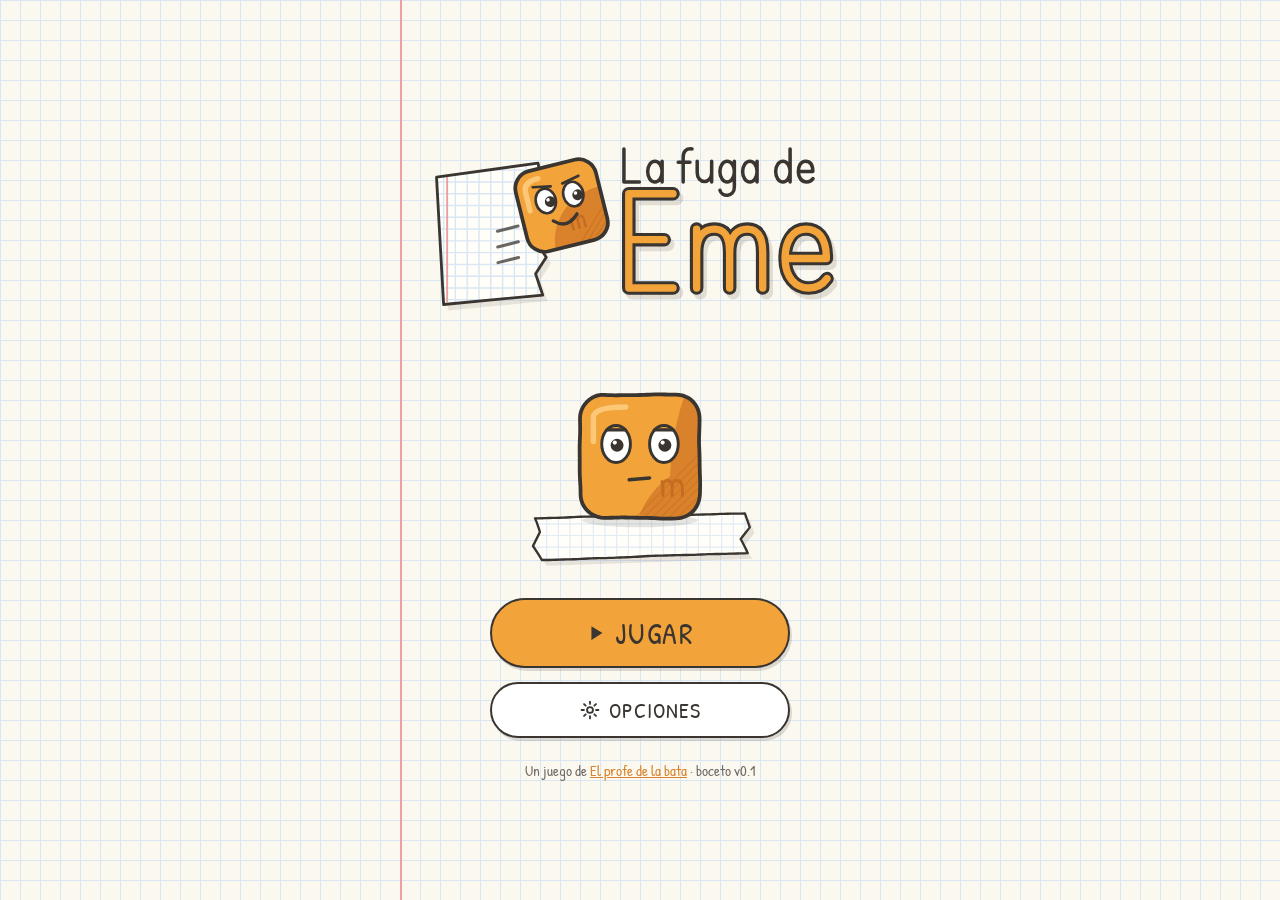
==== commit c6e3a0ac: "Regla del libro: interruptor m | J para ver la Eₚ de cada altura en julios Se cambia tocando la regl" ====
--- a/index.html
+++ b/index.html
@@ -21,7 +21,7 @@
   <link rel="preconnect" href="https://fonts.googleapis.com">
   <link rel="preconnect" href="https://fonts.gstatic.com" crossorigin>
   <link href="https://fonts.googleapis.com/css2?family=Patrick+Hand&display=swap" rel="stylesheet">
-  <link rel="stylesheet" href="css/estilos.css?v=ff9feccc">
+  <link rel="stylesheet" href="css/estilos.css?v=53bcff17">
   <link rel="preload" as="image" href="img/logo.svg">
   <!-- versiones: lo escribe herramientas/versionar.mjs -->
   <script type="importmap">
@@ -37,8 +37,8 @@
       "./js/historia.js": "./js/historia.js?v=70bc1437",
       "./js/inicio.js": "./js/inicio.js?v=7fcb3ae0",
       "./js/llegada-libro.js": "./js/llegada-libro.js?v=65f859db",
-      "./js/main.js": "./js/main.js?v=6855f40c",
-      "./js/nivel.js": "./js/nivel.js?v=c50c8a41",
+      "./js/main.js": "./js/main.js?v=b2cf5205",
+      "./js/nivel.js": "./js/nivel.js?v=5012c421",
       "./js/niveles.js": "./js/niveles.js?v=0e70aef8",
       "./js/opciones.js": "./js/opciones.js?v=d62a3428",
       "./js/pista.js": "./js/pista.js?v=59de9360",
@@ -50,7 +50,7 @@
   }
   </script>
   <!-- /versiones -->
-  <link rel="modulepreload" href="js/nivel.js?v=c50c8a41">
+  <link rel="modulepreload" href="js/nivel.js?v=5012c421">
   <link rel="modulepreload" href="js/pista.js?v=59de9360">
   <link rel="modulepreload" href="js/dibujo.js?v=e52f0383">
   <link rel="modulepreload" href="js/arrastre.js?v=ebaf139f">
@@ -63,7 +63,7 @@
   <link rel="modulepreload" href="js/niveles.js?v=0e70aef8">
   <link rel="modulepreload" href="js/progreso.js?v=2889ee73">
   <link rel="modulepreload" href="js/opciones.js?v=d62a3428">
-  <script type="module" src="js/main.js?v=6855f40c"></script>
+  <script type="module" src="js/main.js?v=b2cf5205"></script>
 </head>
 <body>
   <!-- Pantalla de carga: tapa el juego al menos 2 s, mientras se cargan fuentes y módulos -->
@@ -115,7 +115,7 @@
 
     <div class="tablero-zona">
       <div class="tablero-marco">
-      <div class="regla" id="regla" role="img" aria-label="Regla de alturas en julitos, de 0 a 9">
+      <div class="regla" id="regla" role="group" aria-label="Regla de alturas en julitos, de 0 a 9">
         <span class="regla-eme" id="regla-eme" aria-hidden="true"></span>
       </div>
       <div class="tablero" id="tablero">
--- a/css/estilos.css
+++ b/css/estilos.css
@@ -113,9 +113,22 @@
 }
 .regla-n::after { content: ""; width: 8px; height: 1.5px; background: #8aa3c4; border-radius: 1px; }
 .regla-n.meta { color: var(--calor); }
-/* en el libro, en metros: la unidad, arriba del todo */
-.regla-u { display: none; position: absolute; right: 2px; top: -17px; font-size: 13px; color: #4a6a94; }
-.regla.metros .regla-u { display: block; }
+/* en el libro, arriba del todo, el interruptor de la unidad: m (altura) o J (energía potencial) */
+.regla-u {
+  display: none; position: absolute; right: -4px; top: -28px; padding: 0; cursor: pointer;
+  font: inherit; font-size: 13px; line-height: 1; color: #4a6a94;
+  background: #fff; border: 1.5px solid #8aa3c4; border-radius: 9px; overflow: hidden;
+}
+.regla-u span { display: inline-block; padding: 2px 5px 3px; }
+.regla-u .u-m, .regla-u.en-j .u-j { background: #4a6a94; color: #fff; }
+.regla-u.en-j .u-m { background: none; color: #4a6a94; }
+.regla.metros .regla-u { display: flex; }
+.regla.metros { cursor: pointer; }
+/* en julios, números más largos: letra un poco más pequeña */
+.regla.julios .regla-n { font-size: clamp(8px, 100cqh / var(--n) * 0.36, 13px); color: #6b5a2a; }
+.regla.julios .regla-n::after { background: #d9b85a; }
+.regla.julios .regla-n.meta { color: var(--calor); }
+.regla.julios .regla-n.meta::after { background: var(--calor); }
 /* al cambiar de unidades, cada número da la vuelta */
 .regla-n.gira { animation: gira-regla 0.4s ease-in-out; }
 @keyframes gira-regla { 50% { transform: translateY(-50%) rotateX(90deg); } }
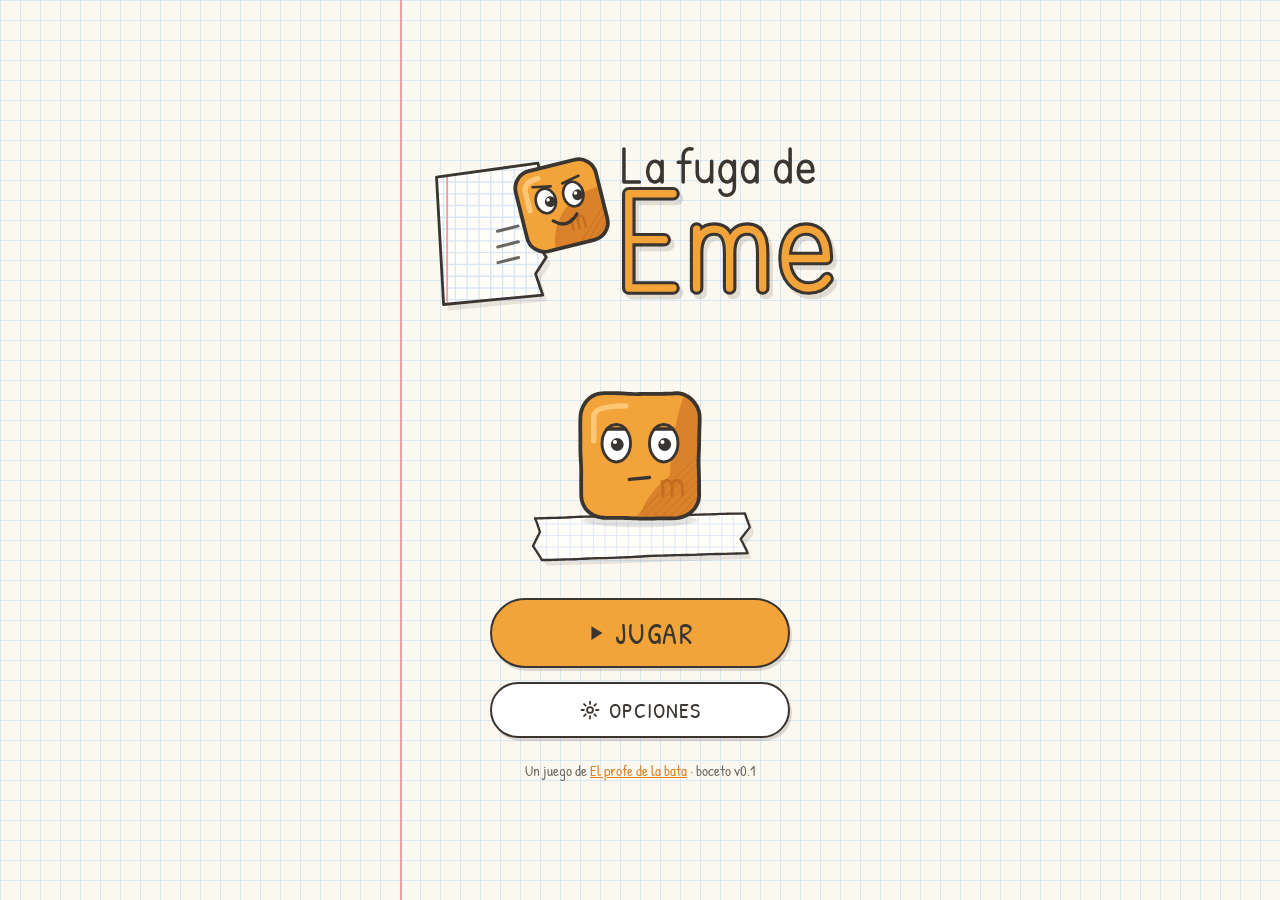
==== commit 3d5bcd34: "Mundo II: tablero con renglones y terreno fijo con trama de imprenta Co-Authored-By: Claude Opus 5.5" ====
--- a/index.html
+++ b/index.html
@@ -30,7 +30,7 @@
       "./js/arrastre.js": "./js/arrastre.js?v=ebaf139f",
       "./js/bienvenida.js": "./js/bienvenida.js?v=6a0dfa88",
       "./js/dev.js": "./js/dev.js?v=e347b7e7",
-      "./js/dibujo.js": "./js/dibujo.js?v=e52f0383",
+      "./js/dibujo.js": "./js/dibujo.js?v=b803394d",
       "./js/escritura.js": "./js/escritura.js?v=d96bef86",
       "./js/fin-cuaderno.js": "./js/fin-cuaderno.js?v=9559b692",
       "./js/foco.js": "./js/foco.js?v=0a150992",
@@ -38,7 +38,7 @@
       "./js/inicio.js": "./js/inicio.js?v=7fcb3ae0",
       "./js/llegada-libro.js": "./js/llegada-libro.js?v=65f859db",
       "./js/main.js": "./js/main.js?v=b2cf5205",
-      "./js/nivel.js": "./js/nivel.js?v=5012c421",
+      "./js/nivel.js": "./js/nivel.js?v=1fde0492",
       "./js/niveles.js": "./js/niveles.js?v=0e70aef8",
       "./js/opciones.js": "./js/opciones.js?v=d62a3428",
       "./js/pista.js": "./js/pista.js?v=59de9360",
@@ -50,9 +50,9 @@
   }
   </script>
   <!-- /versiones -->
-  <link rel="modulepreload" href="js/nivel.js?v=5012c421">
+  <link rel="modulepreload" href="js/nivel.js?v=1fde0492">
   <link rel="modulepreload" href="js/pista.js?v=59de9360">
-  <link rel="modulepreload" href="js/dibujo.js?v=e52f0383">
+  <link rel="modulepreload" href="js/dibujo.js?v=b803394d">
   <link rel="modulepreload" href="js/arrastre.js?v=ebaf139f">
   <link rel="modulepreload" href="js/historia.js?v=70bc1437">
   <link rel="modulepreload" href="js/bienvenida.js?v=6a0dfa88">
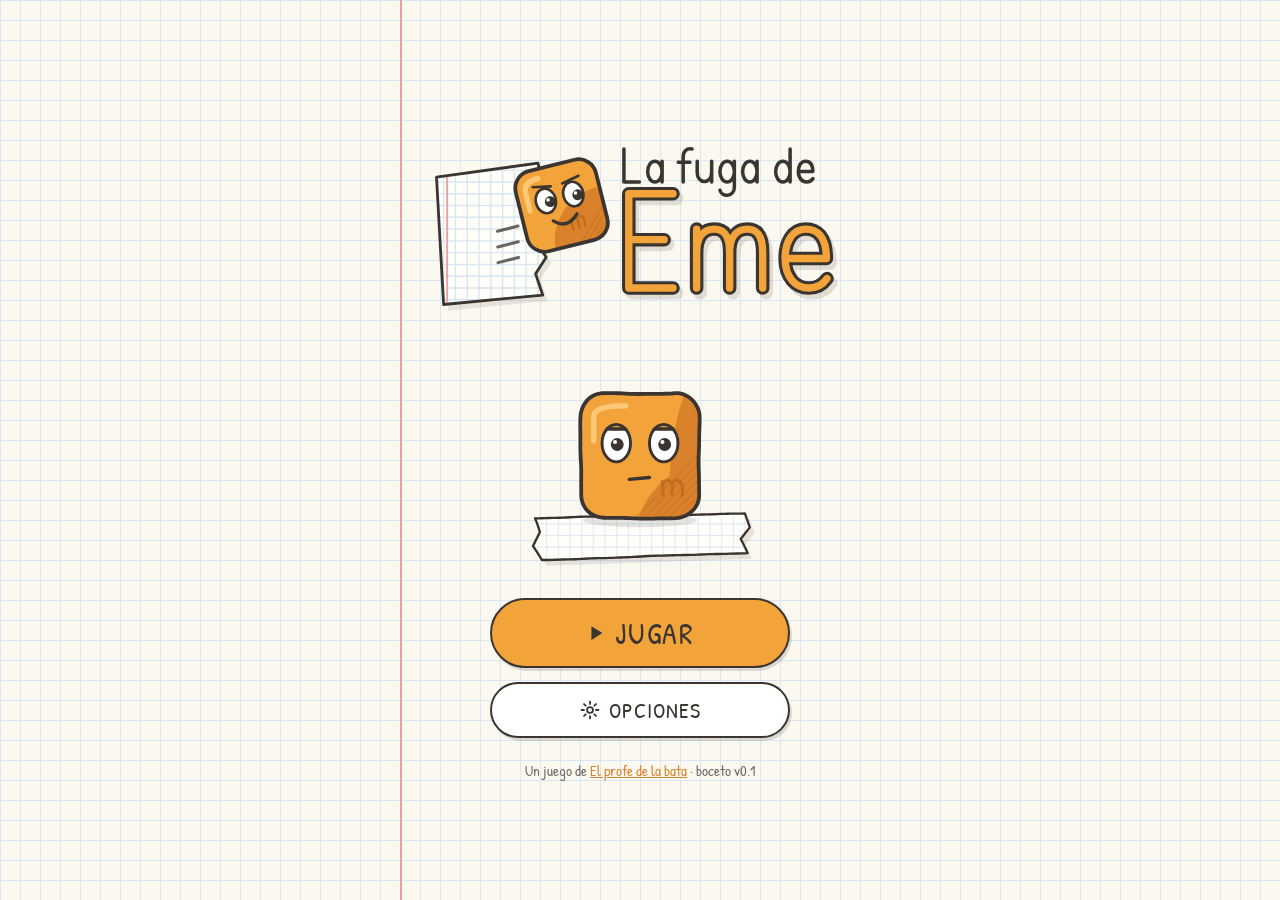
==== commit 0c795919: "Nivel 12 «Datos del problema»: rozamiento con μ y calculadora - Piezas con coeficiente de rozamiento" ====
--- a/index.html
+++ b/index.html
@@ -21,7 +21,7 @@
   <link rel="preconnect" href="https://fonts.googleapis.com">
   <link rel="preconnect" href="https://fonts.gstatic.com" crossorigin>
   <link href="https://fonts.googleapis.com/css2?family=Patrick+Hand&display=swap" rel="stylesheet">
-  <link rel="stylesheet" href="css/estilos.css?v=53bcff17">
+  <link rel="stylesheet" href="css/estilos.css?v=a22a2b92">
   <link rel="preload" as="image" href="img/logo.svg">
   <!-- versiones: lo escribe herramientas/versionar.mjs -->
   <script type="importmap">
@@ -29,6 +29,7 @@
     "imports": {
       "./js/arrastre.js": "./js/arrastre.js?v=ebaf139f",
       "./js/bienvenida.js": "./js/bienvenida.js?v=6a0dfa88",
+      "./js/calculadora.js": "./js/calculadora.js?v=0d4f0e7a",
       "./js/dev.js": "./js/dev.js?v=e347b7e7",
       "./js/dibujo.js": "./js/dibujo.js?v=b803394d",
       "./js/escritura.js": "./js/escritura.js?v=d96bef86",
@@ -37,11 +38,11 @@
       "./js/historia.js": "./js/historia.js?v=70bc1437",
       "./js/inicio.js": "./js/inicio.js?v=7fcb3ae0",
       "./js/llegada-libro.js": "./js/llegada-libro.js?v=65f859db",
-      "./js/main.js": "./js/main.js?v=b2cf5205",
-      "./js/nivel.js": "./js/nivel.js?v=1fde0492",
+      "./js/main.js": "./js/main.js?v=84189bf7",
+      "./js/nivel.js": "./js/nivel.js?v=682c8bb2",
       "./js/niveles.js": "./js/niveles.js?v=0e70aef8",
       "./js/opciones.js": "./js/opciones.js?v=d62a3428",
-      "./js/pista.js": "./js/pista.js?v=59de9360",
+      "./js/pista.js": "./js/pista.js?v=bc162aae",
       "./js/progreso.js": "./js/progreso.js?v=2889ee73",
       "./js/transicion.js": "./js/transicion.js?v=c6c6e9f1",
       "./js/tutorial.js": "./js/tutorial.js?v=2c476a29",
@@ -50,8 +51,8 @@
   }
   </script>
   <!-- /versiones -->
-  <link rel="modulepreload" href="js/nivel.js?v=1fde0492">
-  <link rel="modulepreload" href="js/pista.js?v=59de9360">
+  <link rel="modulepreload" href="js/nivel.js?v=682c8bb2">
+  <link rel="modulepreload" href="js/pista.js?v=bc162aae">
   <link rel="modulepreload" href="js/dibujo.js?v=b803394d">
   <link rel="modulepreload" href="js/arrastre.js?v=ebaf139f">
   <link rel="modulepreload" href="js/historia.js?v=70bc1437">
@@ -63,7 +64,7 @@
   <link rel="modulepreload" href="js/niveles.js?v=0e70aef8">
   <link rel="modulepreload" href="js/progreso.js?v=2889ee73">
   <link rel="modulepreload" href="js/opciones.js?v=d62a3428">
-  <script type="module" src="js/main.js?v=b2cf5205"></script>
+  <script type="module" src="js/main.js?v=84189bf7"></script>
 </head>
 <body>
   <!-- Pantalla de carga: tapa el juego al menos 2 s, mientras se cargan fuentes y módulos -->
@@ -143,10 +144,18 @@
       <button class="btn redondo" id="btn-vaciar" aria-label="Quitar todas las piezas">
         <svg viewBox="0 0 24 24" aria-hidden="true"><path d="M5.5 9.5A7.5 7.5 0 1 1 5 14"/><path d="M4 4.5v5.5h5.5"/></svg>
       </button>
+      <button class="btn redondo" id="btn-calculadora" aria-label="Calculadora" aria-expanded="false" hidden>
+        <svg viewBox="0 0 24 24" aria-hidden="true"><rect x="5" y="2.5" width="14" height="19" rx="2.5"/><rect x="8" y="5.5" width="8" height="4" rx="1"/><path d="M8.5 13h.01M12 13h.01M15.5 13h.01M8.5 16.5h.01M12 16.5h.01M15.5 16.5h.01"/></svg>
+      </button>
       <button class="btn principal grande" id="btn-lanzar">
         <svg viewBox="0 0 24 24" aria-hidden="true"><path d="M7 4.5v15l12-7.5z"/></svg>LANZAR
       </button>
     </footer>
+    <section class="calculadora" id="calculadora" aria-label="Calculadora" hidden>
+      <div class="calc-cab"><b>Calculadora</b><button type="button" class="calc-cerrar" aria-label="Cerrar la calculadora">✕</button></div>
+      <output class="calc-pantalla" id="calc-pantalla" aria-live="polite">0</output>
+      <div class="calc-teclas"></div>
+    </section>
     <footer class="acciones controles" id="acciones-directo" hidden>
       <button class="btn" id="btn-pausa" aria-label="Pausa">
         <svg viewBox="0 0 24 24" aria-hidden="true"><path class="i-pausa" d="M8 5v14M16 5v14"/><path class="i-play" d="M7 4.5v15l12-7.5z"/></svg>
--- a/css/estilos.css
+++ b/css/estilos.css
@@ -133,6 +133,7 @@
 .regla-n.gira { animation: gira-regla 0.4s ease-in-out; }
 @keyframes gira-regla { 50% { transform: translateY(-50%) rotateX(90deg); } }
 .regla-n.meta::after { background: var(--calor); height: 2px; }
+.regla-n.entre { font-size: clamp(8px, 100cqh / var(--n) * 0.34, 12px); z-index: 1; background: var(--papel); }
 /* marcador: altura actual de Eme */
 .regla-eme {
   position: absolute; right: -2px; z-index: 1;
@@ -215,6 +216,33 @@
 }
 .pieza .pegatina.gana { background: #3C8D3C; }   /* da julitos */
 .pieza .pegatina.cero { background: #9a9a9a; }
+.pieza .pegatina.mu { background: #3d6a99; font-style: italic; }   /* el coeficiente de rozamiento (libro) */
+/* la calculadora del libro: un panel que flota abajo a la derecha, sin tapar el tablero */
+#btn-calculadora svg { stroke-width: 2; }
+#btn-calculadora svg path { stroke-width: 2.6; }
+.calculadora {
+  position: fixed; right: max(10px, env(safe-area-inset-right)); bottom: 92px; z-index: 25;
+  width: 212px; padding: 8px; color: var(--lapiz);
+  background: #fffef9; border: 2px solid var(--lapiz); border-radius: 12px 9px 13px 8px;
+  box-shadow: 4px 6px 0 rgba(80, 70, 60, 0.18);
+  animation: entra-enunciado 0.3s ease-out;
+}
+.calculadora[hidden] { display: none; }
+.calc-cab { display: flex; justify-content: space-between; align-items: center; margin-bottom: 6px; font-size: 15px; }
+.calc-cerrar { border: 0; background: none; font-size: 16px; cursor: pointer; color: var(--lapiz); padding: 2px 6px; }
+.calc-pantalla {
+  display: block; min-height: 34px; margin-bottom: 7px; padding: 4px 8px; overflow-x: auto; white-space: nowrap;
+  text-align: right; font-family: system-ui, sans-serif; font-size: 20px; font-variant-numeric: tabular-nums;
+  background: #eef3ea; border: 1.5px solid #9fb39a; border-radius: 6px;
+}
+.calc-teclas { display: grid; grid-template-columns: repeat(4, 1fr); gap: 5px; }
+.calc-teclas button {
+  min-height: 36px; padding: 0; cursor: pointer; font-family: system-ui, sans-serif; font-size: 17px; color: var(--lapiz);
+  background: #fff; border: 1.5px solid #b9b3a8; border-radius: 7px;
+}
+.calc-teclas button.op { background: #f1ede4; font-weight: 600; }
+.calc-teclas button.igual { background: var(--naranja); border-color: var(--naranja-o); }
+.calc-teclas button:active { transform: translateY(1px); }
 .pieza .pegatina.gira { animation: gira-pegatina 0.4s ease-in-out; }
 @keyframes gira-pegatina { 50% { transform: rotateX(90deg) scale(1.15); } }
 .pieza.seleccionada {
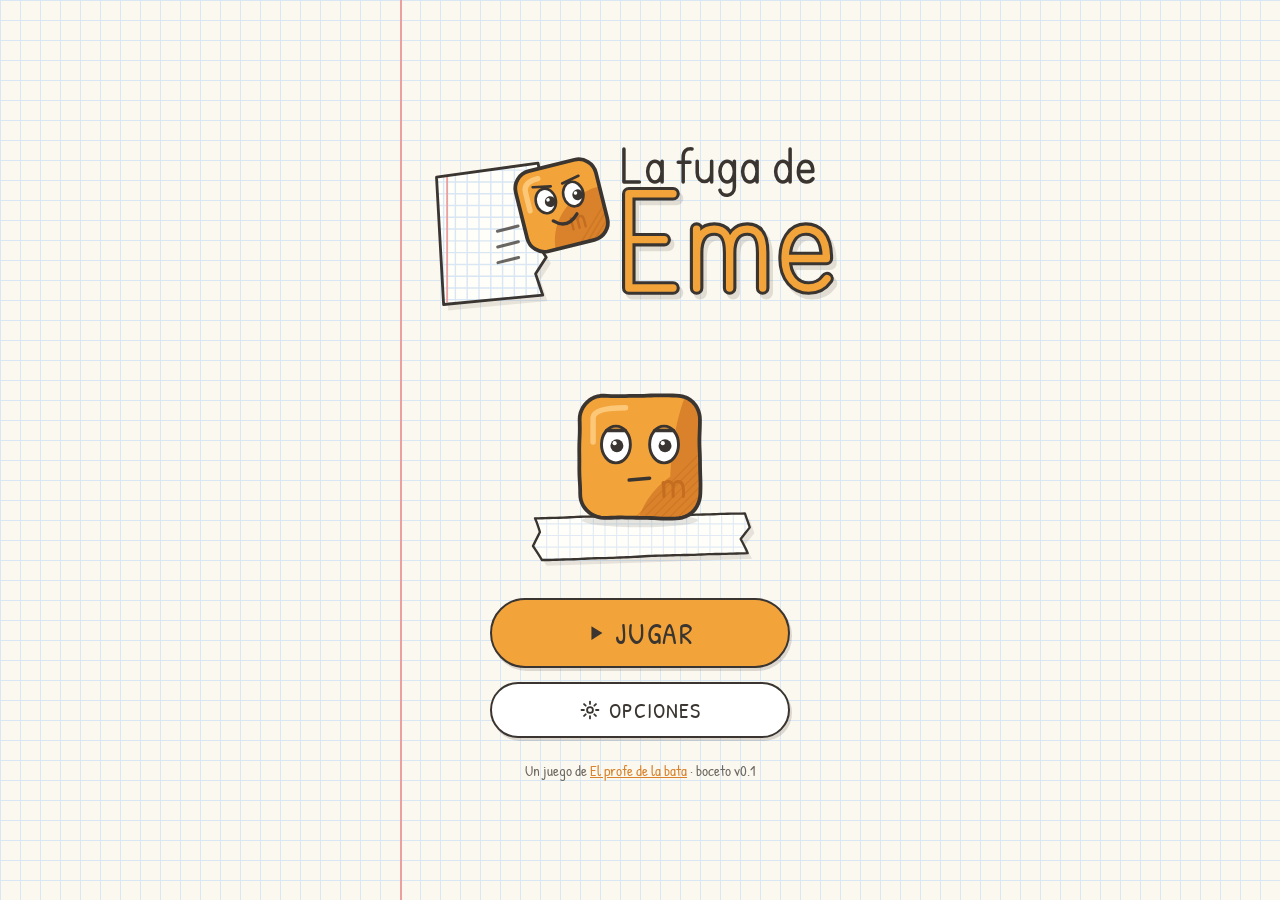
==== commit d87124e5: "Libro: regla horizontal en metros y calculadora junto al tablero y arrastrable Co-Authored-By: Claud" ====
--- a/index.html
+++ b/index.html
@@ -21,7 +21,7 @@
   <link rel="preconnect" href="https://fonts.googleapis.com">
   <link rel="preconnect" href="https://fonts.gstatic.com" crossorigin>
   <link href="https://fonts.googleapis.com/css2?family=Patrick+Hand&display=swap" rel="stylesheet">
-  <link rel="stylesheet" href="css/estilos.css?v=a22a2b92">
+  <link rel="stylesheet" href="css/estilos.css?v=02ac0725">
   <link rel="preload" as="image" href="img/logo.svg">
   <!-- versiones: lo escribe herramientas/versionar.mjs -->
   <script type="importmap">
@@ -29,7 +29,7 @@
     "imports": {
       "./js/arrastre.js": "./js/arrastre.js?v=ebaf139f",
       "./js/bienvenida.js": "./js/bienvenida.js?v=6a0dfa88",
-      "./js/calculadora.js": "./js/calculadora.js?v=0d4f0e7a",
+      "./js/calculadora.js": "./js/calculadora.js?v=88b5b010",
       "./js/dev.js": "./js/dev.js?v=e347b7e7",
       "./js/dibujo.js": "./js/dibujo.js?v=b803394d",
       "./js/escritura.js": "./js/escritura.js?v=d96bef86",
@@ -38,7 +38,7 @@
       "./js/historia.js": "./js/historia.js?v=70bc1437",
       "./js/inicio.js": "./js/inicio.js?v=7fcb3ae0",
       "./js/llegada-libro.js": "./js/llegada-libro.js?v=65f859db",
-      "./js/main.js": "./js/main.js?v=84189bf7",
+      "./js/main.js": "./js/main.js?v=54c96e2e",
       "./js/nivel.js": "./js/nivel.js?v=682c8bb2",
       "./js/niveles.js": "./js/niveles.js?v=0e70aef8",
       "./js/opciones.js": "./js/opciones.js?v=d62a3428",
@@ -64,7 +64,7 @@
   <link rel="modulepreload" href="js/niveles.js?v=0e70aef8">
   <link rel="modulepreload" href="js/progreso.js?v=2889ee73">
   <link rel="modulepreload" href="js/opciones.js?v=d62a3428">
-  <script type="module" src="js/main.js?v=84189bf7"></script>
+  <script type="module" src="js/main.js?v=54c96e2e"></script>
 </head>
 <body>
   <!-- Pantalla de carga: tapa el juego al menos 2 s, mientras se cargan fuentes y módulos -->
@@ -123,6 +123,7 @@
         <canvas id="lienzo" role="img" aria-label="Tablero de 3 por 3 casillas con el recorrido de Eme"></canvas>
         <canvas id="lienzo-eme" class="lienzo-eme" aria-hidden="true"></canvas>
         <aside class="enunciado" id="enunciado" aria-live="polite" hidden></aside>
+        <div class="regla-x" id="regla-x" role="img" hidden></div>
         <p class="bocadillo" id="bocadillo"></p>
       </div>
       </div>
--- a/css/estilos.css
+++ b/css/estilos.css
@@ -99,7 +99,7 @@
 
 /* ---------- tablero ---------- */
 .tablero-zona { flex: 1 1 auto; min-height: 220px; container-type: size; display: grid; place-items: center; }
-.tablero-marco { display: flex; align-items: stretch; gap: 3px; margin-left: -8px; }
+.tablero-marco { display: flex; align-items: stretch; gap: 3px; margin-left: -8px; padding-bottom: var(--abajo, 0px); }
 
 /* regla de alturas, por fuera a la izquierda: cada cuadrito es un julito de Ep.
    --n es el número de cuadritos de alto del tablero; letra y posiciones se adaptan solas. */
@@ -133,6 +133,13 @@
 .regla-n.gira { animation: gira-regla 0.4s ease-in-out; }
 @keyframes gira-regla { 50% { transform: translateY(-50%) rotateX(90deg); } }
 .regla-n.meta::after { background: var(--calor); height: 2px; }
+/* regla horizontal del libro: distancias en metros, debajo del tablero */
+.regla-x { position: absolute; left: 0; right: 0; top: calc(100% + 3px); height: 19px; pointer-events: none; }
+.regla-x[hidden] { display: none; }
+.rx-t { position: absolute; top: 0; width: 1.5px; height: 4px; background: #8aa3c4; transform: translateX(-50%); }
+.rx-t.mayor { height: 7px; background: #4a6a94; }
+.rx-n { position: absolute; top: 8px; transform: translateX(-50%); font-size: 12px; line-height: 1; color: #4a6a94; white-space: nowrap; }
+.rx-n.ultima { transform: translateX(-70%); }
 .regla-n.entre { font-size: clamp(8px, 100cqh / var(--n) * 0.34, 12px); z-index: 1; background: var(--papel); }
 /* marcador: altura actual de Eme */
 .regla-eme {
@@ -148,7 +155,8 @@
 .tablero {
   position: relative;
   /* 3 filas de casillas y --cols columnas (casillas cuadradas) */
-  width: min(100cqw - 31px, 100cqh * var(--cols, 3) / var(--filas, 3)); aspect-ratio: var(--cols, 3) / var(--filas, 3);
+  /* (--abajo: lo que ocupa debajo la regla horizontal del libro) */
+  width: min(100cqw - 31px, (100cqh - var(--abajo, 0px)) * var(--cols, 3) / var(--filas, 3)); aspect-ratio: var(--cols, 3) / var(--filas, 3);
   border: 2.5px solid var(--lapiz); border-radius: 8px 6px 9px 5px / 6px 9px 5px 8px;
   background: var(--tarjeta);
   box-shadow: 4px 5px 0 rgba(80, 70, 60, 0.12);
@@ -221,14 +229,20 @@
 #btn-calculadora svg { stroke-width: 2; }
 #btn-calculadora svg path { stroke-width: 2.6; }
 .calculadora {
-  position: fixed; right: max(10px, env(safe-area-inset-right)); bottom: 92px; z-index: 25;
+  position: fixed; left: 50%; top: 40%; z-index: 25;   /* (el juego la coloca junto al tablero) */
   width: 212px; padding: 8px; color: var(--lapiz);
   background: #fffef9; border: 2px solid var(--lapiz); border-radius: 12px 9px 13px 8px;
   box-shadow: 4px 6px 0 rgba(80, 70, 60, 0.18);
   animation: entra-enunciado 0.3s ease-out;
 }
 .calculadora[hidden] { display: none; }
-.calc-cab { display: flex; justify-content: space-between; align-items: center; margin-bottom: 6px; font-size: 15px; }
+.calc-cab {
+  display: flex; justify-content: space-between; align-items: center; margin-bottom: 6px; font-size: 15px;
+  cursor: grab; touch-action: none; user-select: none;   /* se arrastra por aquí */
+}
+.calc-cab b::before { content: "⠿ "; color: #b9b3a8; }
+.calculadora.arrastrando { opacity: 0.92; box-shadow: 6px 10px 0 rgba(80, 70, 60, 0.2); }
+.calculadora.arrastrando .calc-cab { cursor: grabbing; }
 .calc-cerrar { border: 0; background: none; font-size: 16px; cursor: pointer; color: var(--lapiz); padding: 2px 6px; }
 .calc-pantalla {
   display: block; min-height: 34px; margin-bottom: 7px; padding: 4px 8px; overflow-x: auto; white-space: nowrap;
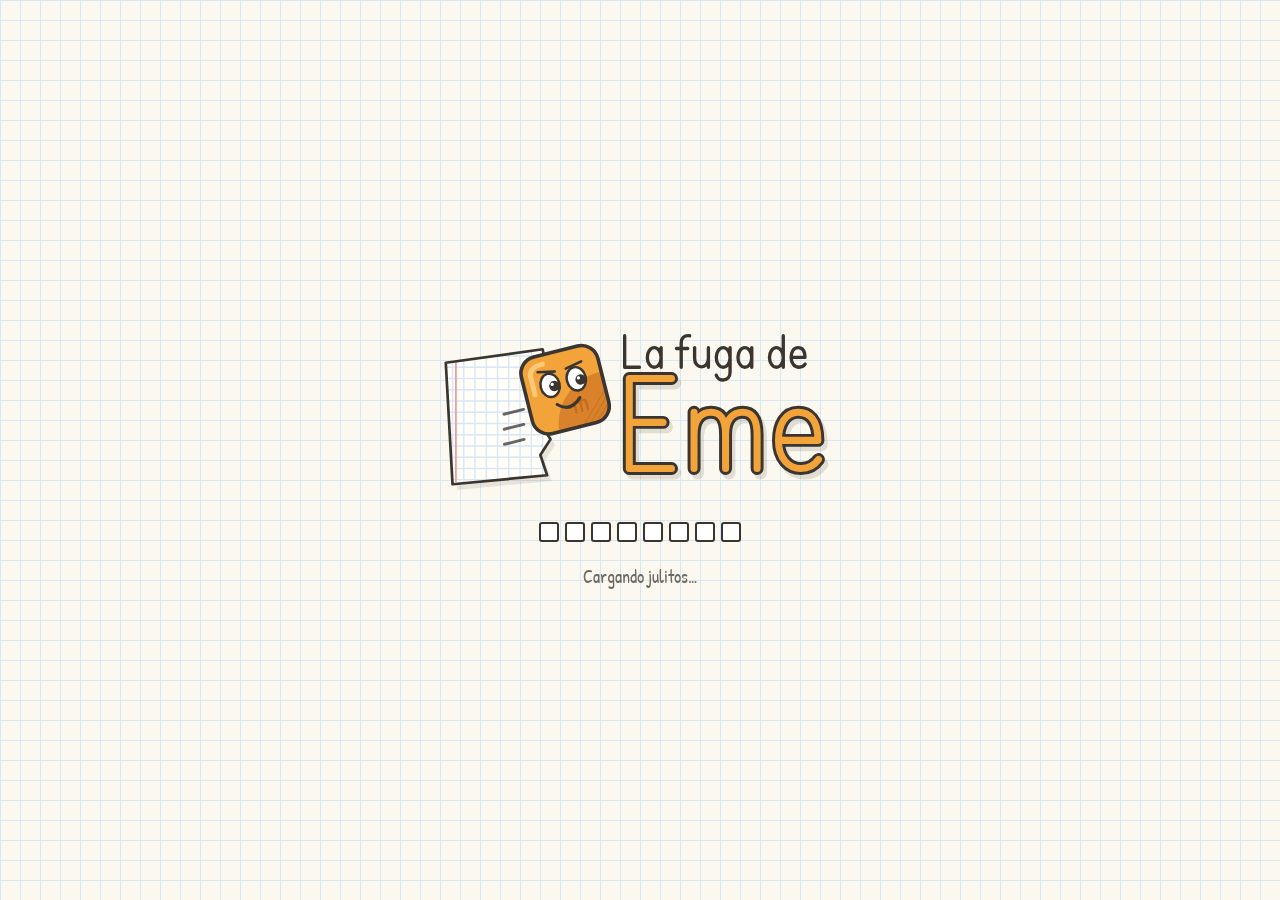
==== commit d2402540: "Calculadora con el estilo del juego, hover en sus teclas y botón activo mientras está abierta Co-Aut" ====
--- a/index.html
+++ b/index.html
@@ -21,7 +21,7 @@
   <link rel="preconnect" href="https://fonts.googleapis.com">
   <link rel="preconnect" href="https://fonts.gstatic.com" crossorigin>
   <link href="https://fonts.googleapis.com/css2?family=Patrick+Hand&display=swap" rel="stylesheet">
-  <link rel="stylesheet" href="css/estilos.css?v=02ac0725">
+  <link rel="stylesheet" href="css/estilos.css?v=67b69a74">
   <link rel="preload" as="image" href="img/logo.svg">
   <!-- versiones: lo escribe herramientas/versionar.mjs -->
   <script type="importmap">
--- a/css/estilos.css
+++ b/css/estilos.css
@@ -230,33 +230,57 @@
 #btn-calculadora svg path { stroke-width: 2.6; }
 .calculadora {
   position: fixed; left: 50%; top: 40%; z-index: 25;   /* (el juego la coloca junto al tablero) */
-  width: 212px; padding: 8px; color: var(--lapiz);
-  background: #fffef9; border: 2px solid var(--lapiz); border-radius: 12px 9px 13px 8px;
+  width: 220px; padding: 10px 10px 11px; color: var(--lapiz);
+  /* una tarjeta de cuaderno, sujeta con un trozo de celo */
+  background-color: var(--tarjeta);
+  background-image: linear-gradient(var(--cuadri) 1px, transparent 1px), linear-gradient(90deg, var(--cuadri) 1px, transparent 1px);
+  background-size: 12px 12px;
+  border: 2px solid var(--lapiz); border-radius: var(--mano);
   box-shadow: 4px 6px 0 rgba(80, 70, 60, 0.18);
   animation: entra-enunciado 0.3s ease-out;
 }
+.calculadora::before {   /* el celo */
+  content: ""; position: absolute; left: 50%; top: -9px; width: 64px; height: 17px; pointer-events: none;
+  transform: translateX(-50%) rotate(-3deg);
+  background: rgba(236, 226, 196, 0.85); border-left: 1px dashed rgba(160, 140, 100, 0.5); border-right: 1px dashed rgba(160, 140, 100, 0.5);
+}
 .calculadora[hidden] { display: none; }
 .calc-cab {
-  display: flex; justify-content: space-between; align-items: center; margin-bottom: 6px; font-size: 15px;
+  display: flex; justify-content: space-between; align-items: center; margin-bottom: 7px; font-size: 17px;
   cursor: grab; touch-action: none; user-select: none;   /* se arrastra por aquí */
 }
+.calc-cab b { font-weight: normal; }
 .calc-cab b::before { content: "⠿ "; color: #b9b3a8; }
-.calculadora.arrastrando { opacity: 0.92; box-shadow: 6px 10px 0 rgba(80, 70, 60, 0.2); }
+.calculadora.arrastrando { opacity: 0.94; box-shadow: 7px 11px 0 rgba(80, 70, 60, 0.2); rotate: -1deg; }
 .calculadora.arrastrando .calc-cab { cursor: grabbing; }
-.calc-cerrar { border: 0; background: none; font-size: 16px; cursor: pointer; color: var(--lapiz); padding: 2px 6px; }
+.calc-cerrar {
+  width: 28px; height: 28px; padding: 0; cursor: pointer; font: inherit; font-size: 17px; line-height: 1; color: var(--lapiz);
+  background: none; border: 0; border-radius: 50%; transition: background-color 0.12s, transform 0.12s;
+}
+/* la pantalla: una tira de papel donde se escribe la cuenta a lápiz */
 .calc-pantalla {
-  display: block; min-height: 34px; margin-bottom: 7px; padding: 4px 8px; overflow-x: auto; white-space: nowrap;
-  text-align: right; font-family: system-ui, sans-serif; font-size: 20px; font-variant-numeric: tabular-nums;
-  background: #eef3ea; border: 1.5px solid #9fb39a; border-radius: 6px;
-}
-.calc-teclas { display: grid; grid-template-columns: repeat(4, 1fr); gap: 5px; }
+  display: block; min-height: 40px; margin-bottom: 9px; padding: 5px 10px 3px; overflow-x: auto; white-space: nowrap;
+  text-align: right; font-family: var(--fuente); font-size: 25px; line-height: 1.25;
+  background: #fff; border: 2px solid var(--lapiz); border-radius: var(--mano-peq);
+  box-shadow: inset 2px 2px 0 rgba(80, 70, 60, 0.08);
+}
+.calc-teclas { display: grid; grid-template-columns: repeat(4, 1fr); gap: 6px; }
+/* teclas: botoncitos de papel, cada uno un poco torcido */
 .calc-teclas button {
-  min-height: 36px; padding: 0; cursor: pointer; font-family: system-ui, sans-serif; font-size: 17px; color: var(--lapiz);
-  background: #fff; border: 1.5px solid #b9b3a8; border-radius: 7px;
-}
-.calc-teclas button.op { background: #f1ede4; font-weight: 600; }
-.calc-teclas button.igual { background: var(--naranja); border-color: var(--naranja-o); }
-.calc-teclas button:active { transform: translateY(1px); }
+  min-height: 38px; padding: 0; cursor: pointer;
+  font-family: var(--fuente); font-size: 21px; line-height: 1; color: var(--lapiz);
+  background: #fff; border: 2px solid var(--lapiz); border-radius: var(--mano-peq);
+  box-shadow: 1.5px 2px 0 rgba(80, 70, 60, 0.2);
+  transition: transform 0.1s, box-shadow 0.1s, background-color 0.1s;
+}
+.calc-teclas button:nth-child(odd) { rotate: -0.6deg; }
+.calc-teclas button:nth-child(3n) { rotate: 0.7deg; }
+.calc-teclas button.op { background: #fff1db; }
+.calc-teclas button[data-t="C"] { background: #fde6df; }
+.calc-teclas button.igual { background: var(--naranja); }
+.calc-teclas button:active { transform: translate(1px, 1.5px); box-shadow: 0.5px 0.5px 0 rgba(80, 70, 60, 0.2); }
+/* el botón de la calculadora, hundido y naranja mientras está abierta */
+#btn-calculadora[aria-expanded="true"] { background: var(--naranja); transform: translate(1px, 2px); box-shadow: inset 1px 2px 0 rgba(80, 70, 60, 0.22); }
 .pieza .pegatina.gira { animation: gira-pegatina 0.4s ease-in-out; }
 @keyframes gira-pegatina { 50% { transform: rotateX(90deg) scale(1.15); } }
 .pieza.seleccionada {
@@ -849,6 +873,15 @@
   .btn:not([disabled]):active { transform: translate(1px, 2px); box-shadow: 1px 1px 0 rgba(80, 70, 60, 0.18); }
   .icono:hover { background: rgba(58, 53, 48, 0.08); }
   .bocadillo:hover { box-shadow: 2px 3px 0 rgba(80, 70, 60, 0.15); }
+  /* calculadora: las teclas se levantan como el resto de botones */
+  .calc-teclas button:hover { transform: translateY(-2px); box-shadow: 2.5px 4px 0 rgba(80, 70, 60, 0.22); background-color: #fffaf0; }
+  .calc-teclas button.op:hover { background-color: #ffe7c2; }
+  .calc-teclas button[data-t="C"]:hover { background-color: #fbd4c8; }
+  .calc-teclas button.igual:hover { background-color: #f7b552; }
+  .calc-teclas button:active { transform: translate(1px, 1.5px); box-shadow: 0.5px 0.5px 0 rgba(80, 70, 60, 0.2); }
+  .calc-cerrar:hover { background-color: rgba(58, 53, 48, 0.1); transform: rotate(90deg); }
+  .calc-cab:hover b::before { color: var(--lapiz); }
+  #btn-calculadora[aria-expanded="true"]:hover { background-color: #f7b552; transform: translate(1px, 1px); box-shadow: inset 1px 2px 0 rgba(80, 70, 60, 0.22); }
 }
 
 /* ---------- herramientas de desarrollo (solo con ?dev) ---------- */
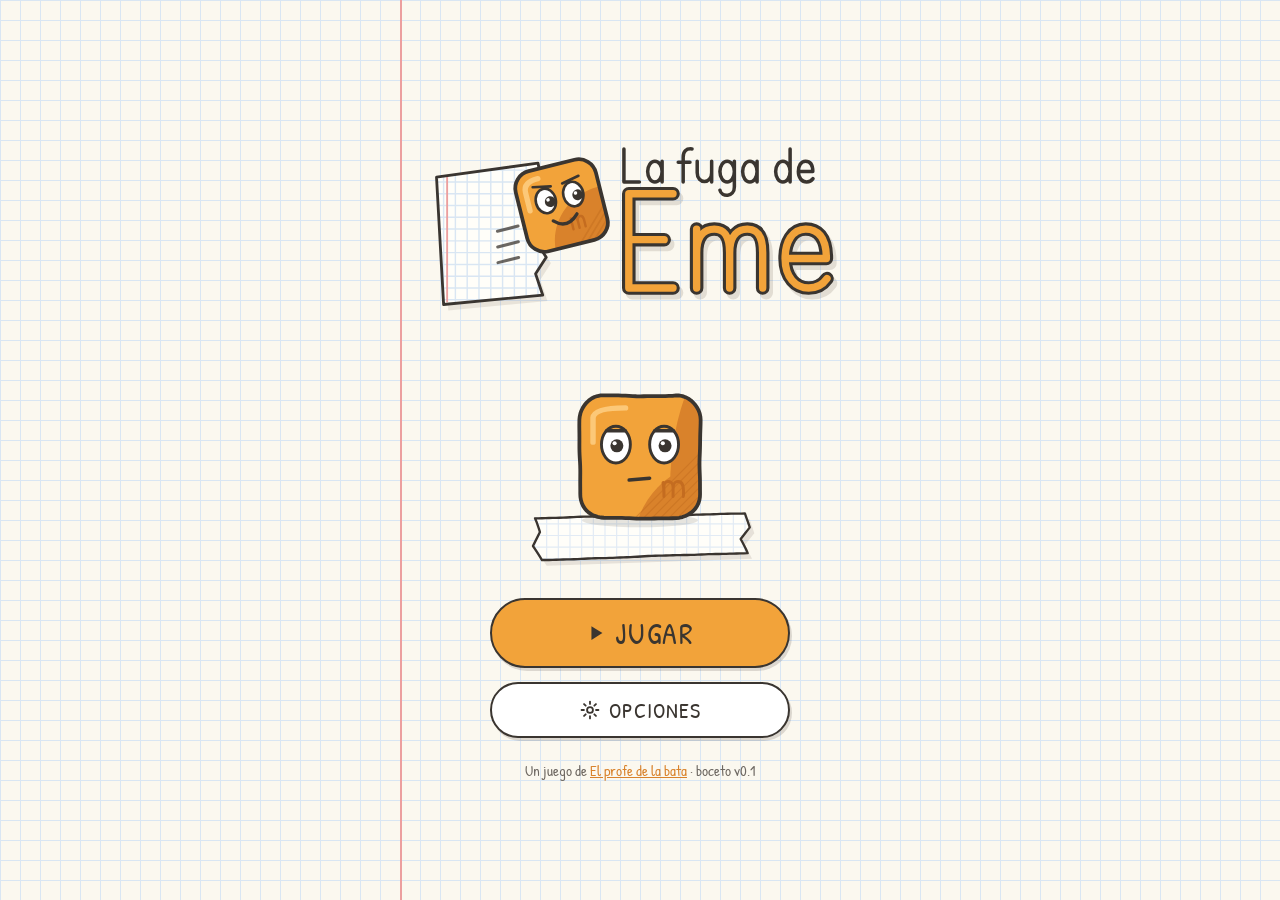
==== commit 5f905190: "Mapa: los mundos de uno en uno, en un carrusel con flechas Se abre por el mundo que toca (el recién " ====
--- a/index.html
+++ b/index.html
@@ -21,7 +21,7 @@
   <link rel="preconnect" href="https://fonts.googleapis.com">
   <link rel="preconnect" href="https://fonts.gstatic.com" crossorigin>
   <link href="https://fonts.googleapis.com/css2?family=Patrick+Hand&display=swap" rel="stylesheet">
-  <link rel="stylesheet" href="css/estilos.css?v=67b69a74">
+  <link rel="stylesheet" href="css/estilos.css?v=60349c0d">
   <link rel="preload" as="image" href="img/logo.svg">
   <!-- versiones: lo escribe herramientas/versionar.mjs -->
   <script type="importmap">
@@ -38,9 +38,9 @@
       "./js/historia.js": "./js/historia.js?v=70bc1437",
       "./js/inicio.js": "./js/inicio.js?v=7fcb3ae0",
       "./js/llegada-libro.js": "./js/llegada-libro.js?v=65f859db",
-      "./js/main.js": "./js/main.js?v=54c96e2e",
+      "./js/main.js": "./js/main.js?v=37e52db2",
       "./js/nivel.js": "./js/nivel.js?v=682c8bb2",
-      "./js/niveles.js": "./js/niveles.js?v=0e70aef8",
+      "./js/niveles.js": "./js/niveles.js?v=c96df96b",
       "./js/opciones.js": "./js/opciones.js?v=d62a3428",
       "./js/pista.js": "./js/pista.js?v=bc162aae",
       "./js/progreso.js": "./js/progreso.js?v=2889ee73",
@@ -61,10 +61,10 @@
   <link rel="modulepreload" href="js/fin-cuaderno.js?v=9559b692">
   <link rel="modulepreload" href="js/llegada-libro.js?v=65f859db">
   <link rel="modulepreload" href="js/inicio.js?v=7fcb3ae0">
-  <link rel="modulepreload" href="js/niveles.js?v=0e70aef8">
+  <link rel="modulepreload" href="js/niveles.js?v=c96df96b">
   <link rel="modulepreload" href="js/progreso.js?v=2889ee73">
   <link rel="modulepreload" href="js/opciones.js?v=d62a3428">
-  <script type="module" src="js/main.js?v=54c96e2e"></script>
+  <script type="module" src="js/main.js?v=37e52db2"></script>
 </head>
 <body>
   <!-- Pantalla de carga: tapa el juego al menos 2 s, mientras se cargan fuentes y módulos -->
@@ -84,6 +84,15 @@
       <p class="niveles-total" id="niveles-total"></p>
     </header>
     <div class="mundos" id="mundos"></div>
+    <nav class="mundos-nav" aria-label="Mundos">
+      <button class="btn redondo" id="mundo-ant" aria-label="Mundo anterior">
+        <svg viewBox="0 0 24 24" aria-hidden="true"><path d="M15 5l-7 7 7 7"/></svg>
+      </button>
+      <div class="mundos-puntos" id="mundos-puntos"></div>
+      <button class="btn redondo" id="mundo-sig" aria-label="Mundo siguiente">
+        <svg viewBox="0 0 24 24" aria-hidden="true"><path d="M9 5l7 7-7 7"/></svg>
+      </button>
+    </nav>
   </section>
 
   <!-- Pantalla de inicio -->
--- a/css/estilos.css
+++ b/css/estilos.css
@@ -510,7 +510,26 @@
   display: inline-block; width: 18px; height: 18px; background: var(--julito);
   clip-path: polygon(50% 2%, 62% 36%, 98% 37%, 69% 59%, 80% 95%, 50% 74%, 20% 95%, 31% 59%, 2% 37%, 38% 36%);
 }
-.mundos { max-width: 520px; margin: 0 auto; display: flex; flex-direction: column; gap: 22px; }
+/* los mundos, de uno en uno: un carrusel horizontal (se desliza o se usan las flechas) */
+.mundos {
+  max-width: 540px; margin: 0 auto; display: flex;
+  overflow-x: auto; overflow-y: hidden; scroll-snap-type: x mandatory; overscroll-behavior-x: contain;
+  scrollbar-width: none;
+}
+.mundos::-webkit-scrollbar { display: none; }
+.mundo-pagina { flex: 0 0 100%; scroll-snap-align: start; scroll-snap-stop: always; padding: 6px 10px 14px; }
+.mundos-nav { max-width: 520px; margin: 2px auto 0; display: flex; align-items: center; justify-content: space-between; gap: 10px; }
+.mundos-nav .btn.redondo { width: 52px; min-height: 52px; }
+.mundos-nav .btn[disabled] { opacity: 0.25; }
+.mundos-puntos { display: flex; gap: 8px; }
+.mundo-punto {
+  min-width: 38px; height: 34px; padding: 0 8px; cursor: pointer;
+  font: inherit; font-size: 18px; line-height: 1; color: var(--lapiz);
+  background: #fff; border: 2px solid var(--lapiz); border-radius: var(--mano-peq);
+  box-shadow: 1.5px 2px 0 rgba(80, 70, 60, 0.18); transition: transform 0.12s, background-color 0.12s;
+}
+.mundo-punto.bloqueado { opacity: 0.45; }
+.mundo-punto.actual { background: var(--naranja); transform: translateY(-2px); opacity: 1; }
 
 .mundo {
   position: relative; padding: 14px 16px 10px 18px;
@@ -872,6 +891,7 @@
   .controles .btn[aria-pressed="true"]:hover { background-color: #f7b552; }
   .btn:not([disabled]):active { transform: translate(1px, 2px); box-shadow: 1px 1px 0 rgba(80, 70, 60, 0.18); }
   .icono:hover { background: rgba(58, 53, 48, 0.08); }
+  .mundo-punto:not(.actual):hover { background: #fff4e3; transform: translateY(-2px); }
   .bocadillo:hover { box-shadow: 2px 3px 0 rgba(80, 70, 60, 0.15); }
   /* calculadora: las teclas se levantan como el resto de botones */
   .calc-teclas button:hover { transform: translateY(-2px); box-shadow: 2.5px 4px 0 rgba(80, 70, 60, 0.22); background-color: #fffaf0; }
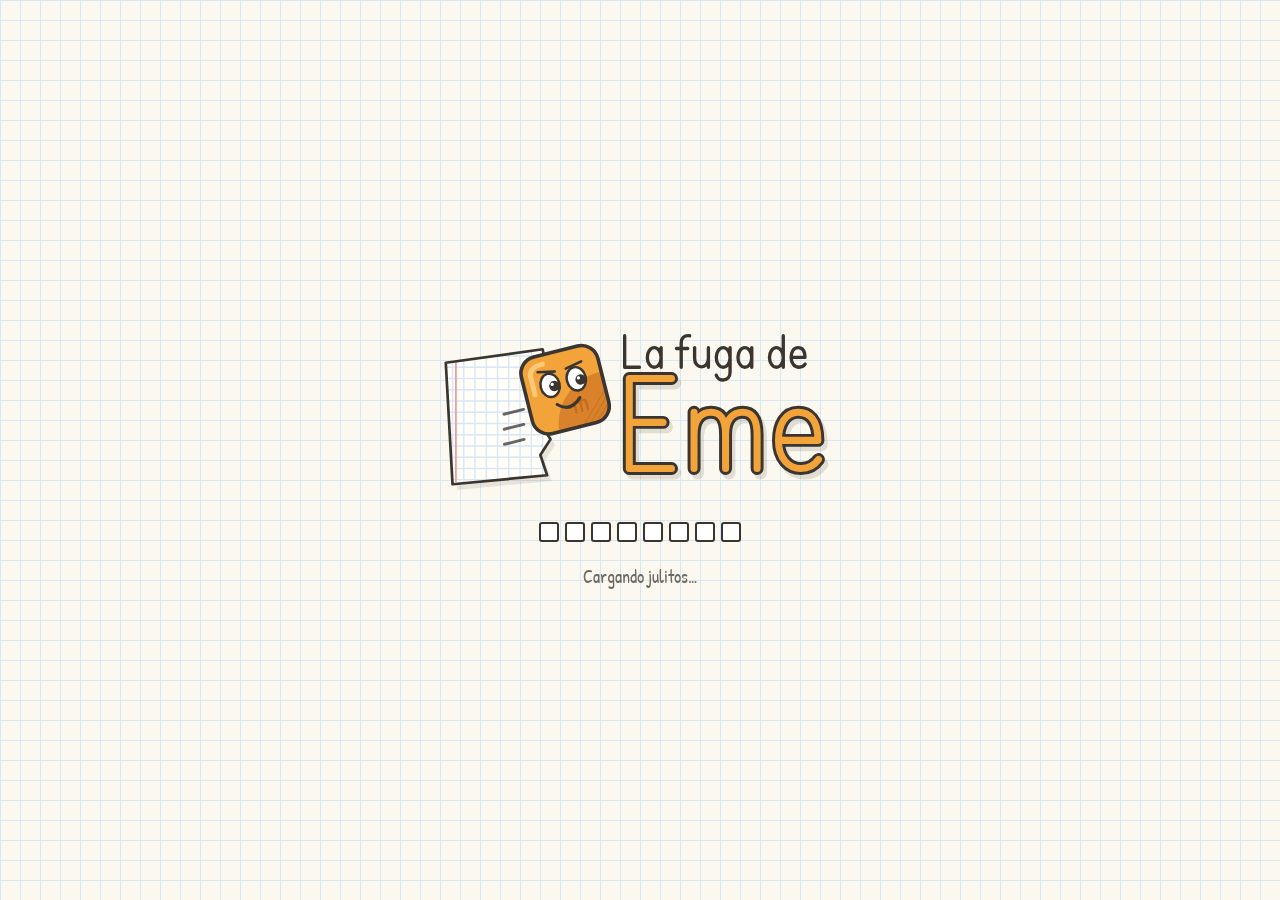
==== commit 46372c68: "Mapa: flechas a los lados de los mundos, sin botones de mundo, y tarjetas de la misma altura Co-Auth" ====
--- a/index.html
+++ b/index.html
@@ -21,7 +21,7 @@
   <link rel="preconnect" href="https://fonts.googleapis.com">
   <link rel="preconnect" href="https://fonts.gstatic.com" crossorigin>
   <link href="https://fonts.googleapis.com/css2?family=Patrick+Hand&display=swap" rel="stylesheet">
-  <link rel="stylesheet" href="css/estilos.css?v=60349c0d">
+  <link rel="stylesheet" href="css/estilos.css?v=ad7f9368">
   <link rel="preload" as="image" href="img/logo.svg">
   <!-- versiones: lo escribe herramientas/versionar.mjs -->
   <script type="importmap">
@@ -40,7 +40,7 @@
       "./js/llegada-libro.js": "./js/llegada-libro.js?v=65f859db",
       "./js/main.js": "./js/main.js?v=37e52db2",
       "./js/nivel.js": "./js/nivel.js?v=682c8bb2",
-      "./js/niveles.js": "./js/niveles.js?v=c96df96b",
+      "./js/niveles.js": "./js/niveles.js?v=4f97d668",
       "./js/opciones.js": "./js/opciones.js?v=d62a3428",
       "./js/pista.js": "./js/pista.js?v=bc162aae",
       "./js/progreso.js": "./js/progreso.js?v=2889ee73",
@@ -61,7 +61,7 @@
   <link rel="modulepreload" href="js/fin-cuaderno.js?v=9559b692">
   <link rel="modulepreload" href="js/llegada-libro.js?v=65f859db">
   <link rel="modulepreload" href="js/inicio.js?v=7fcb3ae0">
-  <link rel="modulepreload" href="js/niveles.js?v=c96df96b">
+  <link rel="modulepreload" href="js/niveles.js?v=4f97d668">
   <link rel="modulepreload" href="js/progreso.js?v=2889ee73">
   <link rel="modulepreload" href="js/opciones.js?v=d62a3428">
   <script type="module" src="js/main.js?v=37e52db2"></script>
@@ -83,16 +83,16 @@
       <h2>Elige nivel</h2>
       <p class="niveles-total" id="niveles-total"></p>
     </header>
-    <div class="mundos" id="mundos"></div>
-    <nav class="mundos-nav" aria-label="Mundos">
-      <button class="btn redondo" id="mundo-ant" aria-label="Mundo anterior">
+    <!-- los mundos, de uno en uno, con una flecha a cada lado -->
+    <div class="mundos-marco">
+      <button class="btn mundo-flecha" id="mundo-ant" aria-label="Mundo anterior">
         <svg viewBox="0 0 24 24" aria-hidden="true"><path d="M15 5l-7 7 7 7"/></svg>
       </button>
-      <div class="mundos-puntos" id="mundos-puntos"></div>
-      <button class="btn redondo" id="mundo-sig" aria-label="Mundo siguiente">
+      <div class="mundos" id="mundos"></div>
+      <button class="btn mundo-flecha" id="mundo-sig" aria-label="Mundo siguiente">
         <svg viewBox="0 0 24 24" aria-hidden="true"><path d="M9 5l7 7-7 7"/></svg>
       </button>
-    </nav>
+    </div>
   </section>
 
   <!-- Pantalla de inicio -->
--- a/css/estilos.css
+++ b/css/estilos.css
@@ -510,26 +510,26 @@
   display: inline-block; width: 18px; height: 18px; background: var(--julito);
   clip-path: polygon(50% 2%, 62% 36%, 98% 37%, 69% 59%, 80% 95%, 50% 74%, 20% 95%, 31% 59%, 2% 37%, 38% 36%);
 }
-/* los mundos, de uno en uno: un carrusel horizontal (se desliza o se usan las flechas) */
+/* los mundos, de uno en uno: un carrusel horizontal (se desliza o se usan las flechas de los lados) */
+.mundos-marco {
+  max-width: 640px; margin: 0 auto;
+  display: grid; grid-template-columns: auto minmax(0, 1fr) auto; align-items: center; gap: 2px;
+}
 .mundos {
-  max-width: 540px; margin: 0 auto; display: flex;
+  display: flex; align-items: stretch;
   overflow-x: auto; overflow-y: hidden; scroll-snap-type: x mandatory; overscroll-behavior-x: contain;
   scrollbar-width: none;
 }
 .mundos::-webkit-scrollbar { display: none; }
-.mundo-pagina { flex: 0 0 100%; scroll-snap-align: start; scroll-snap-stop: always; padding: 6px 10px 14px; }
-.mundos-nav { max-width: 520px; margin: 2px auto 0; display: flex; align-items: center; justify-content: space-between; gap: 10px; }
-.mundos-nav .btn.redondo { width: 52px; min-height: 52px; }
-.mundos-nav .btn[disabled] { opacity: 0.25; }
-.mundos-puntos { display: flex; gap: 8px; }
-.mundo-punto {
-  min-width: 38px; height: 34px; padding: 0 8px; cursor: pointer;
-  font: inherit; font-size: 18px; line-height: 1; color: var(--lapiz);
-  background: #fff; border: 2px solid var(--lapiz); border-radius: var(--mano-peq);
-  box-shadow: 1.5px 2px 0 rgba(80, 70, 60, 0.18); transition: transform 0.12s, background-color 0.12s;
-}
-.mundo-punto.bloqueado { opacity: 0.45; }
-.mundo-punto.actual { background: var(--naranja); transform: translateY(-2px); opacity: 1; }
+/* todas las páginas miden lo mismo: lo que la más alta (el cuaderno, con 10 niveles) */
+.mundo-pagina { flex: 0 0 100%; display: flex; scroll-snap-align: start; scroll-snap-stop: always; padding: 6px 8px 14px; }
+.mundo-pagina .mundo { flex: 1; display: flex; flex-direction: column; }
+.mundo-pagina .camino { flex: 1 0 auto; }
+.mundo-pagina .mundo-escena { align-self: flex-start; }
+.mundo-flecha { width: 42px; min-height: 78px; padding: 0; border-radius: 999px; }
+.mundo-flecha svg { width: 24px; height: 24px; }
+.mundo-flecha[disabled] { opacity: 0.2; }
+@media (min-width: 560px) { .mundo-flecha { width: 52px; min-height: 52px; } }
 
 .mundo {
   position: relative; padding: 14px 16px 10px 18px;
@@ -891,7 +891,6 @@
   .controles .btn[aria-pressed="true"]:hover { background-color: #f7b552; }
   .btn:not([disabled]):active { transform: translate(1px, 2px); box-shadow: 1px 1px 0 rgba(80, 70, 60, 0.18); }
   .icono:hover { background: rgba(58, 53, 48, 0.08); }
-  .mundo-punto:not(.actual):hover { background: #fff4e3; transform: translateY(-2px); }
   .bocadillo:hover { box-shadow: 2px 3px 0 rgba(80, 70, 60, 0.15); }
   /* calculadora: las teclas se levantan como el resto de botones */
   .calc-teclas button:hover { transform: translateY(-2px); box-shadow: 2.5px 4px 0 rgba(80, 70, 60, 0.22); background-color: #fffaf0; }
